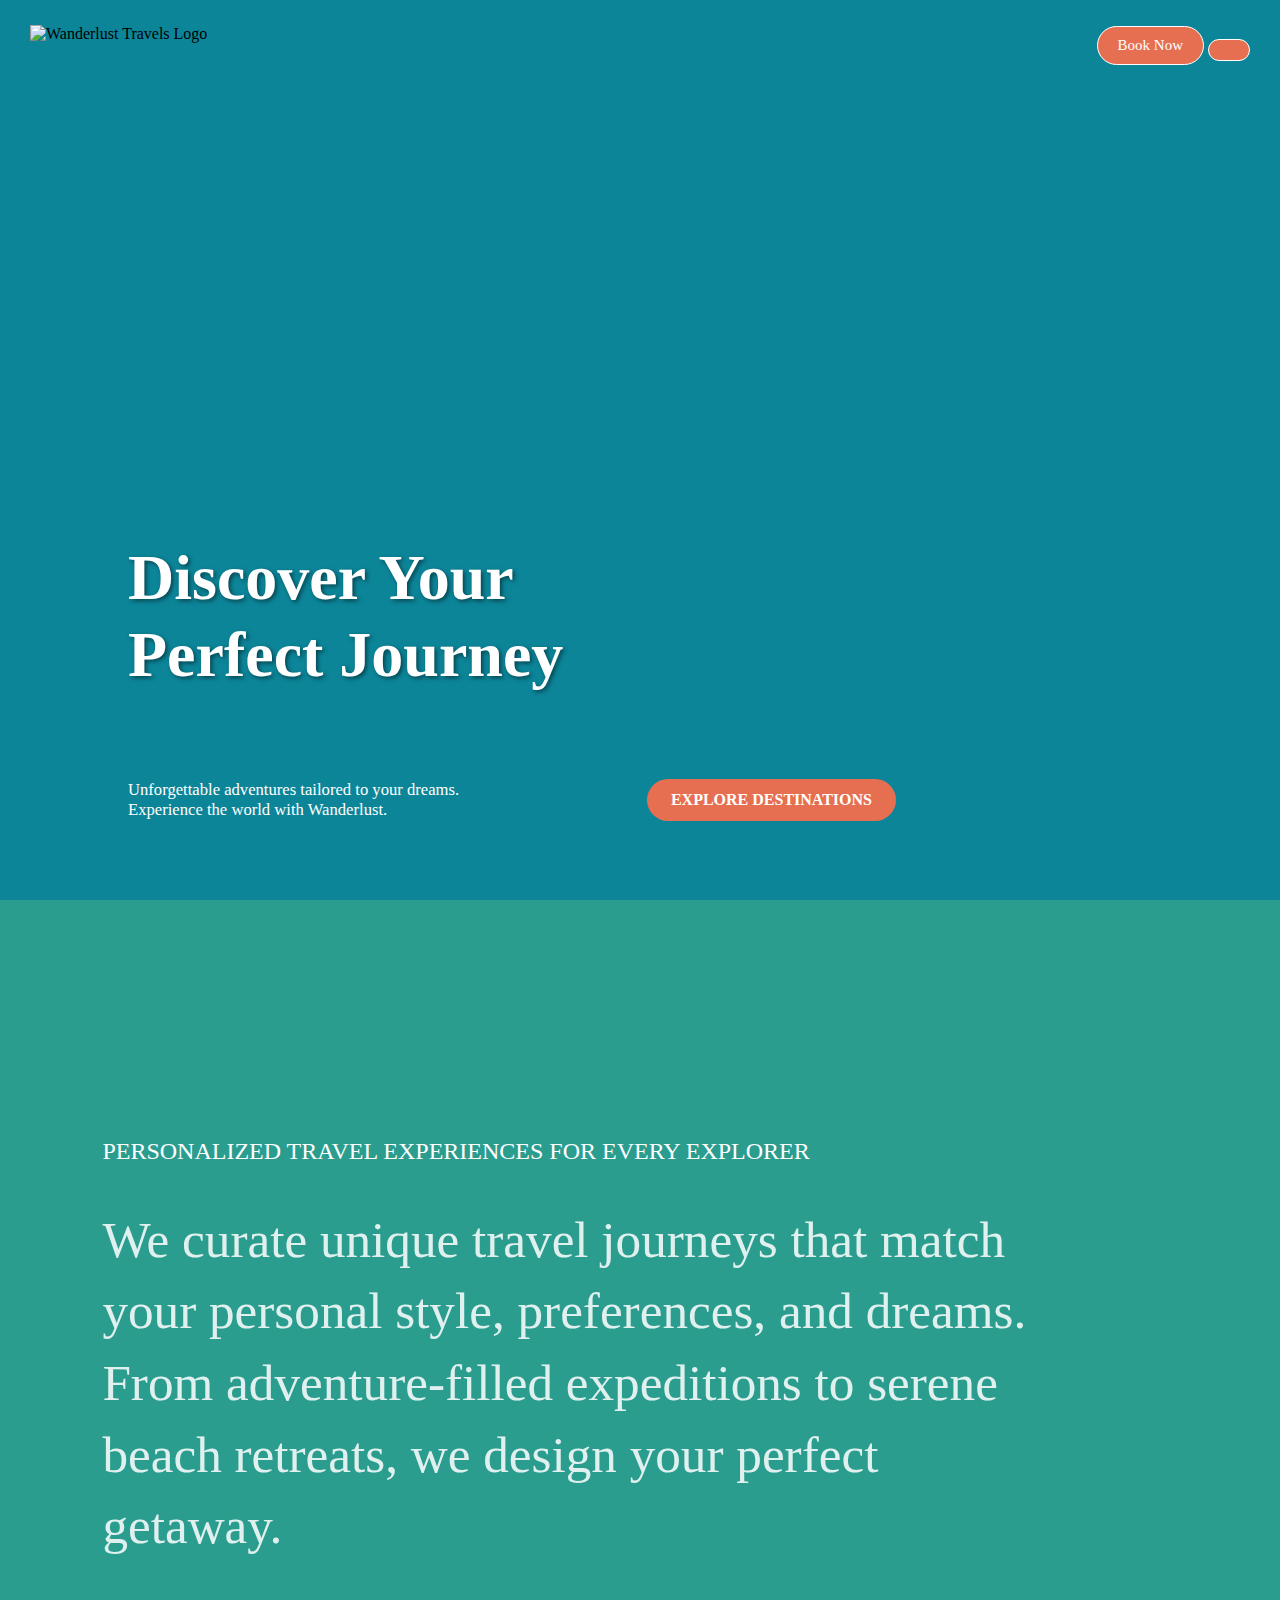
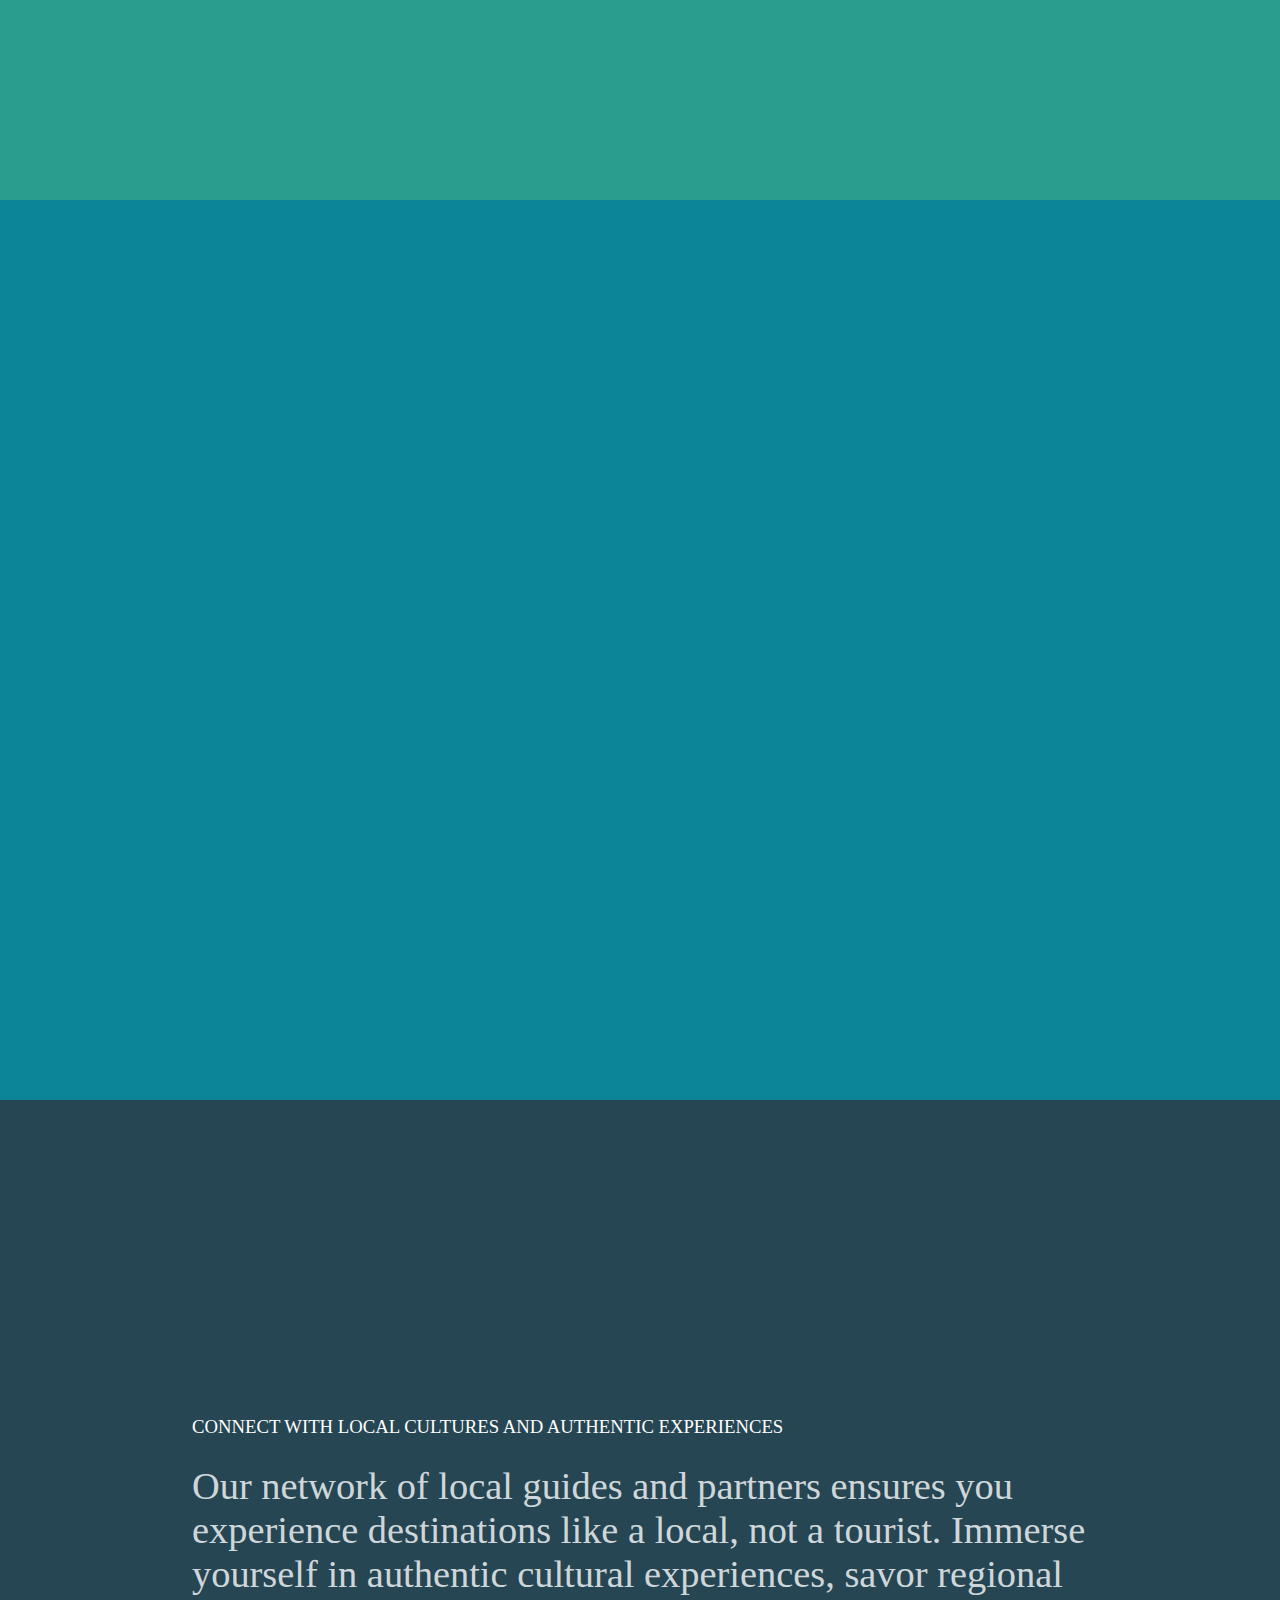
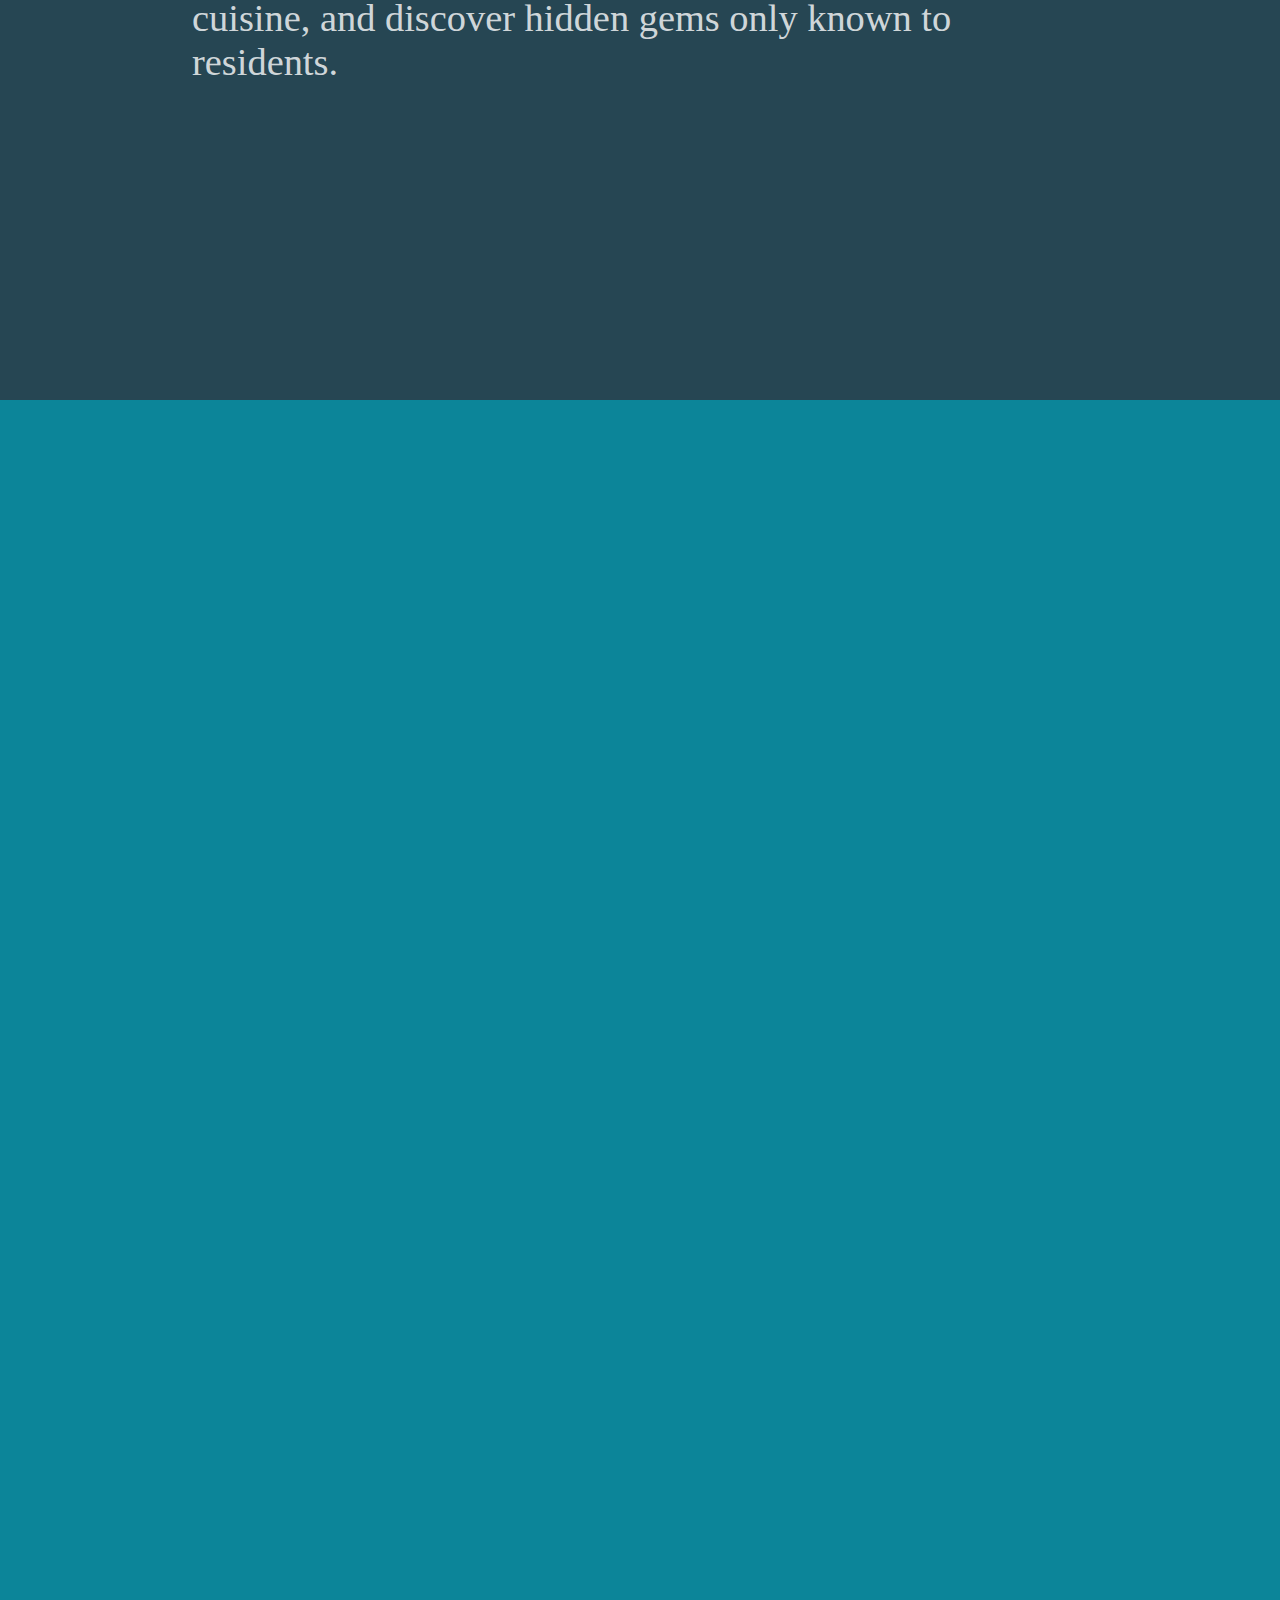
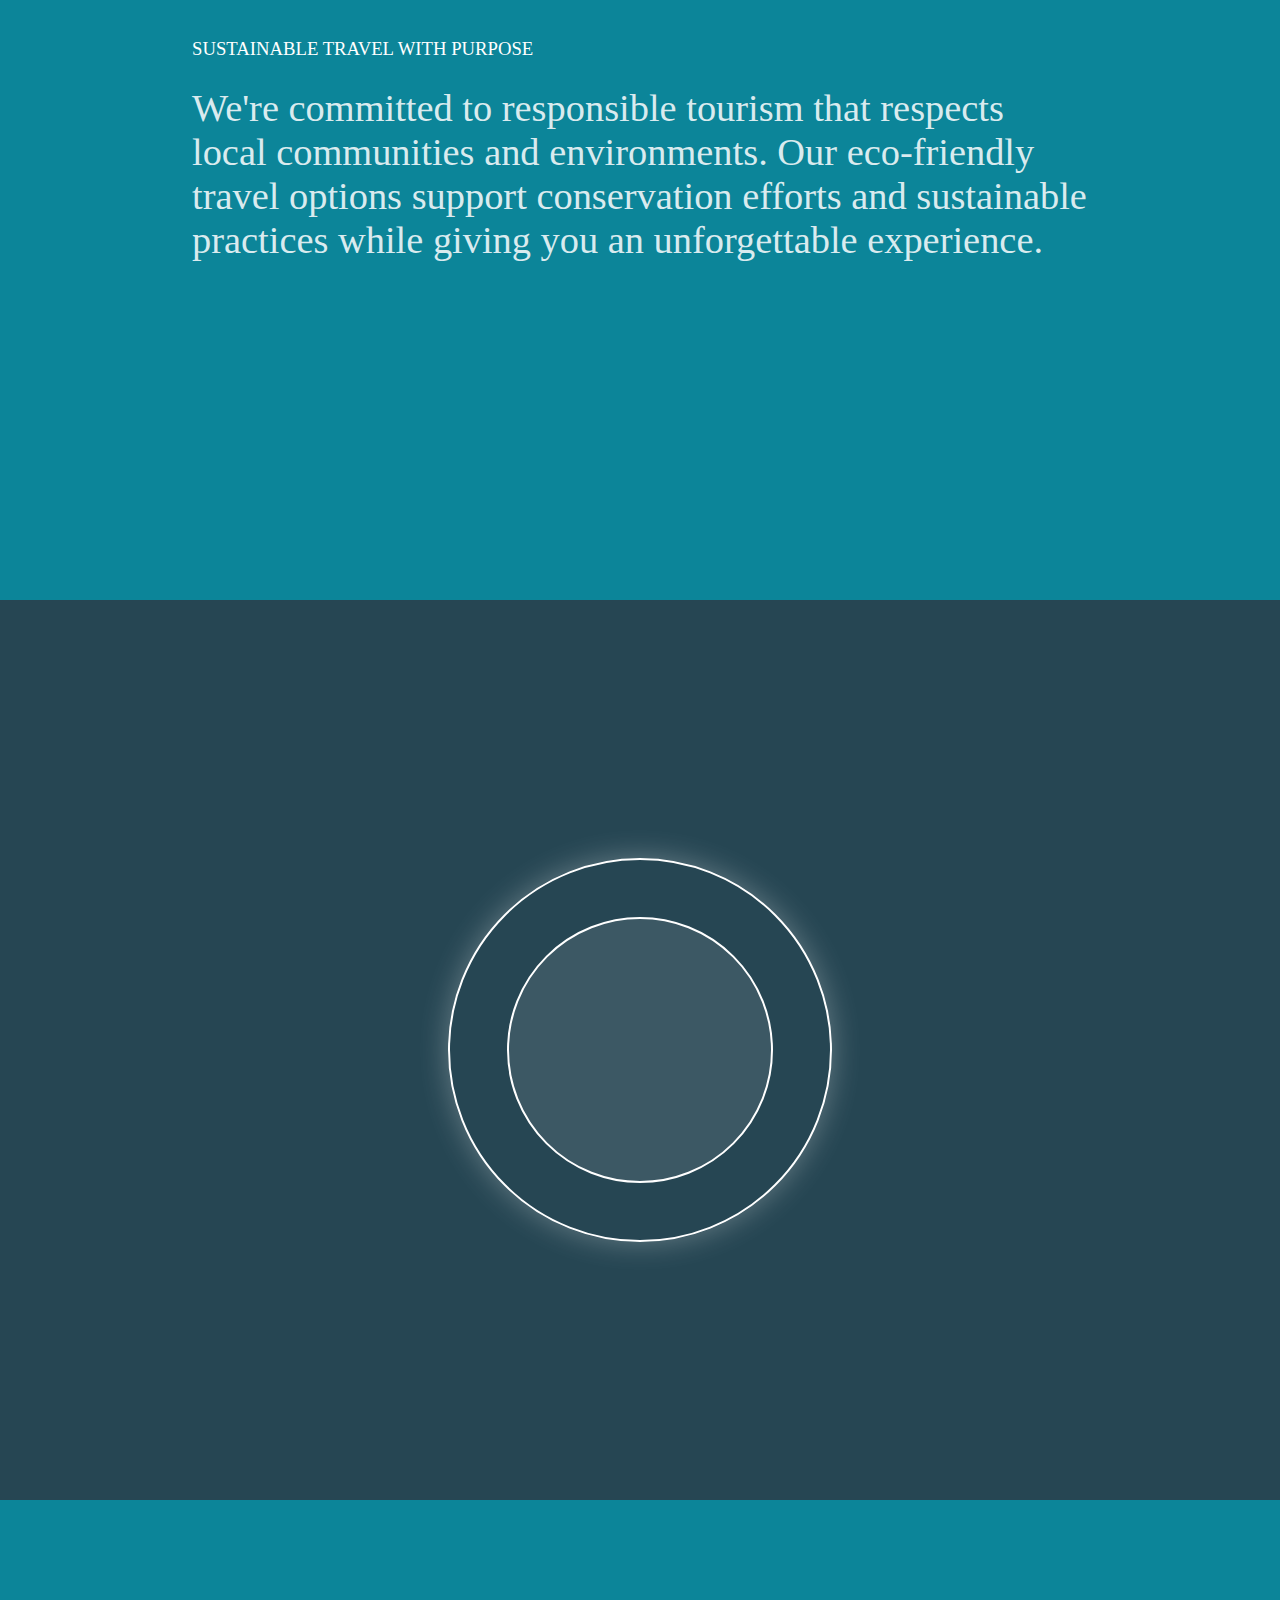
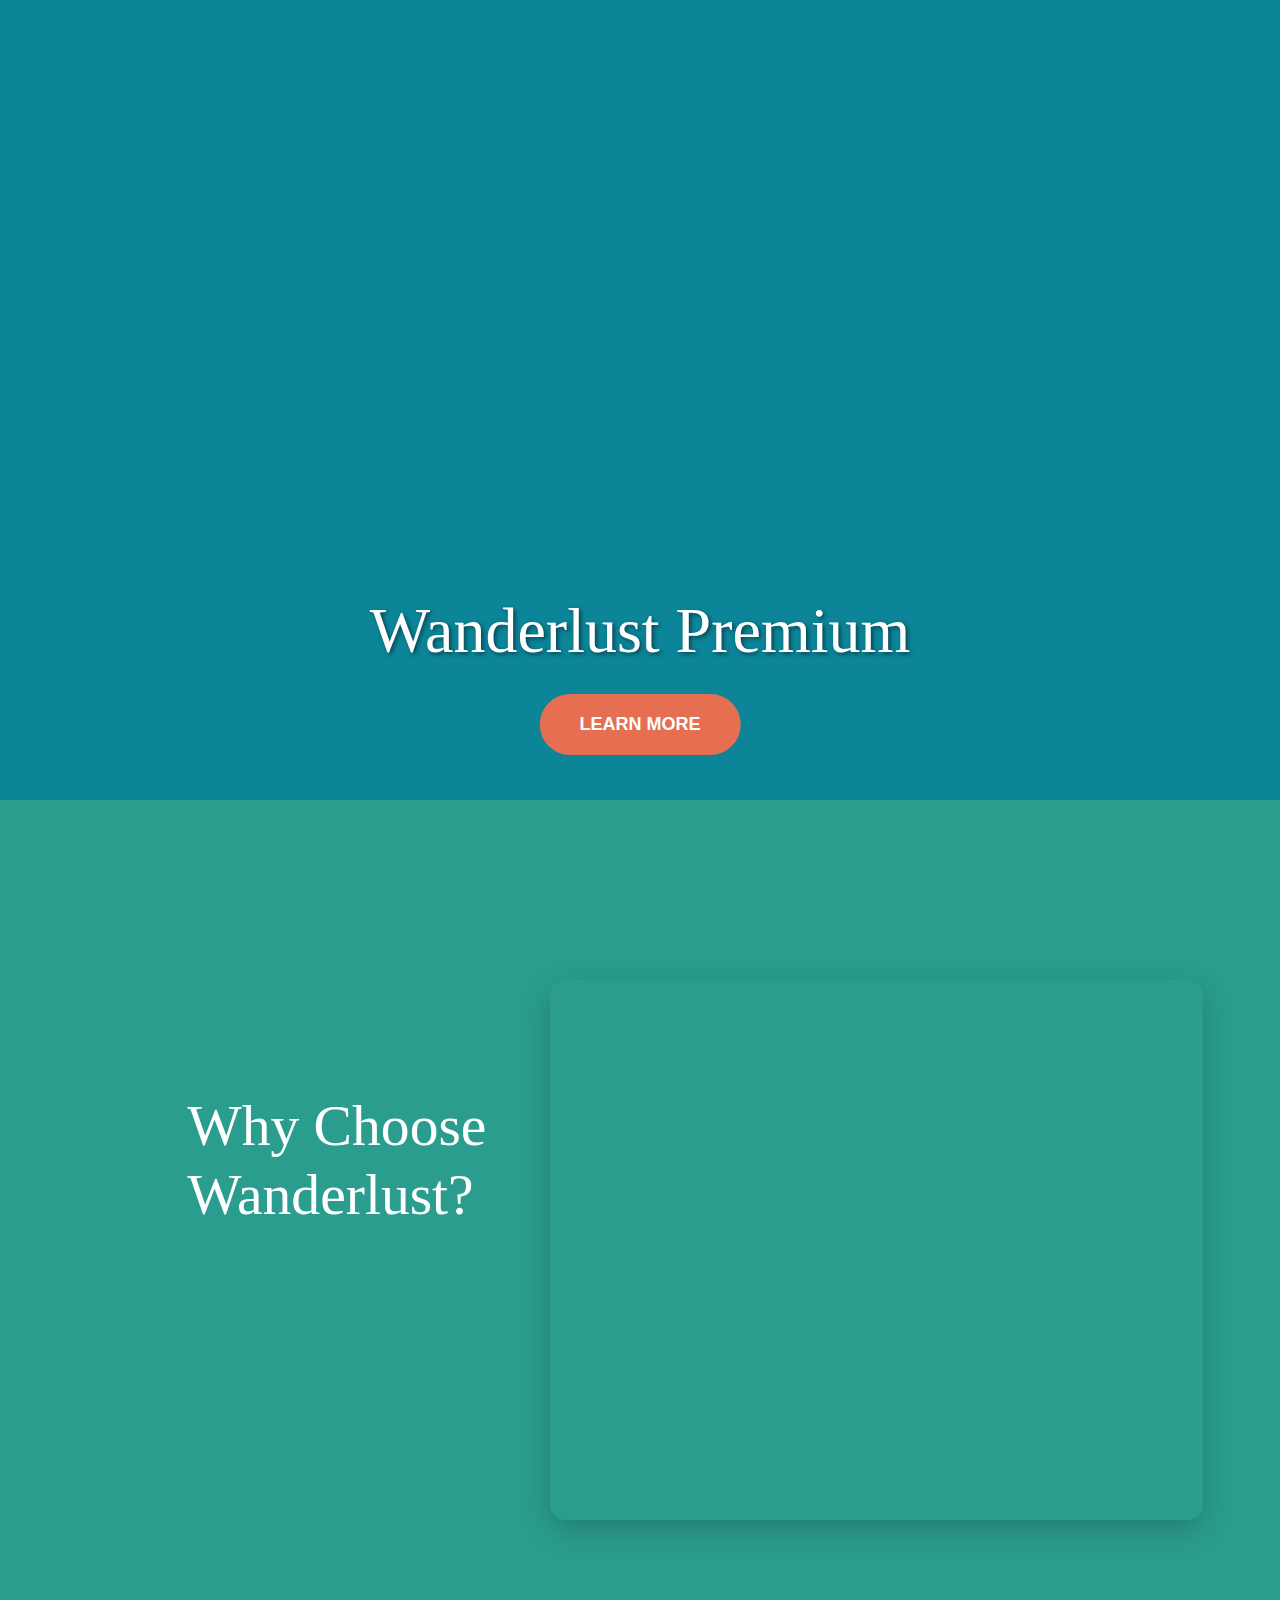
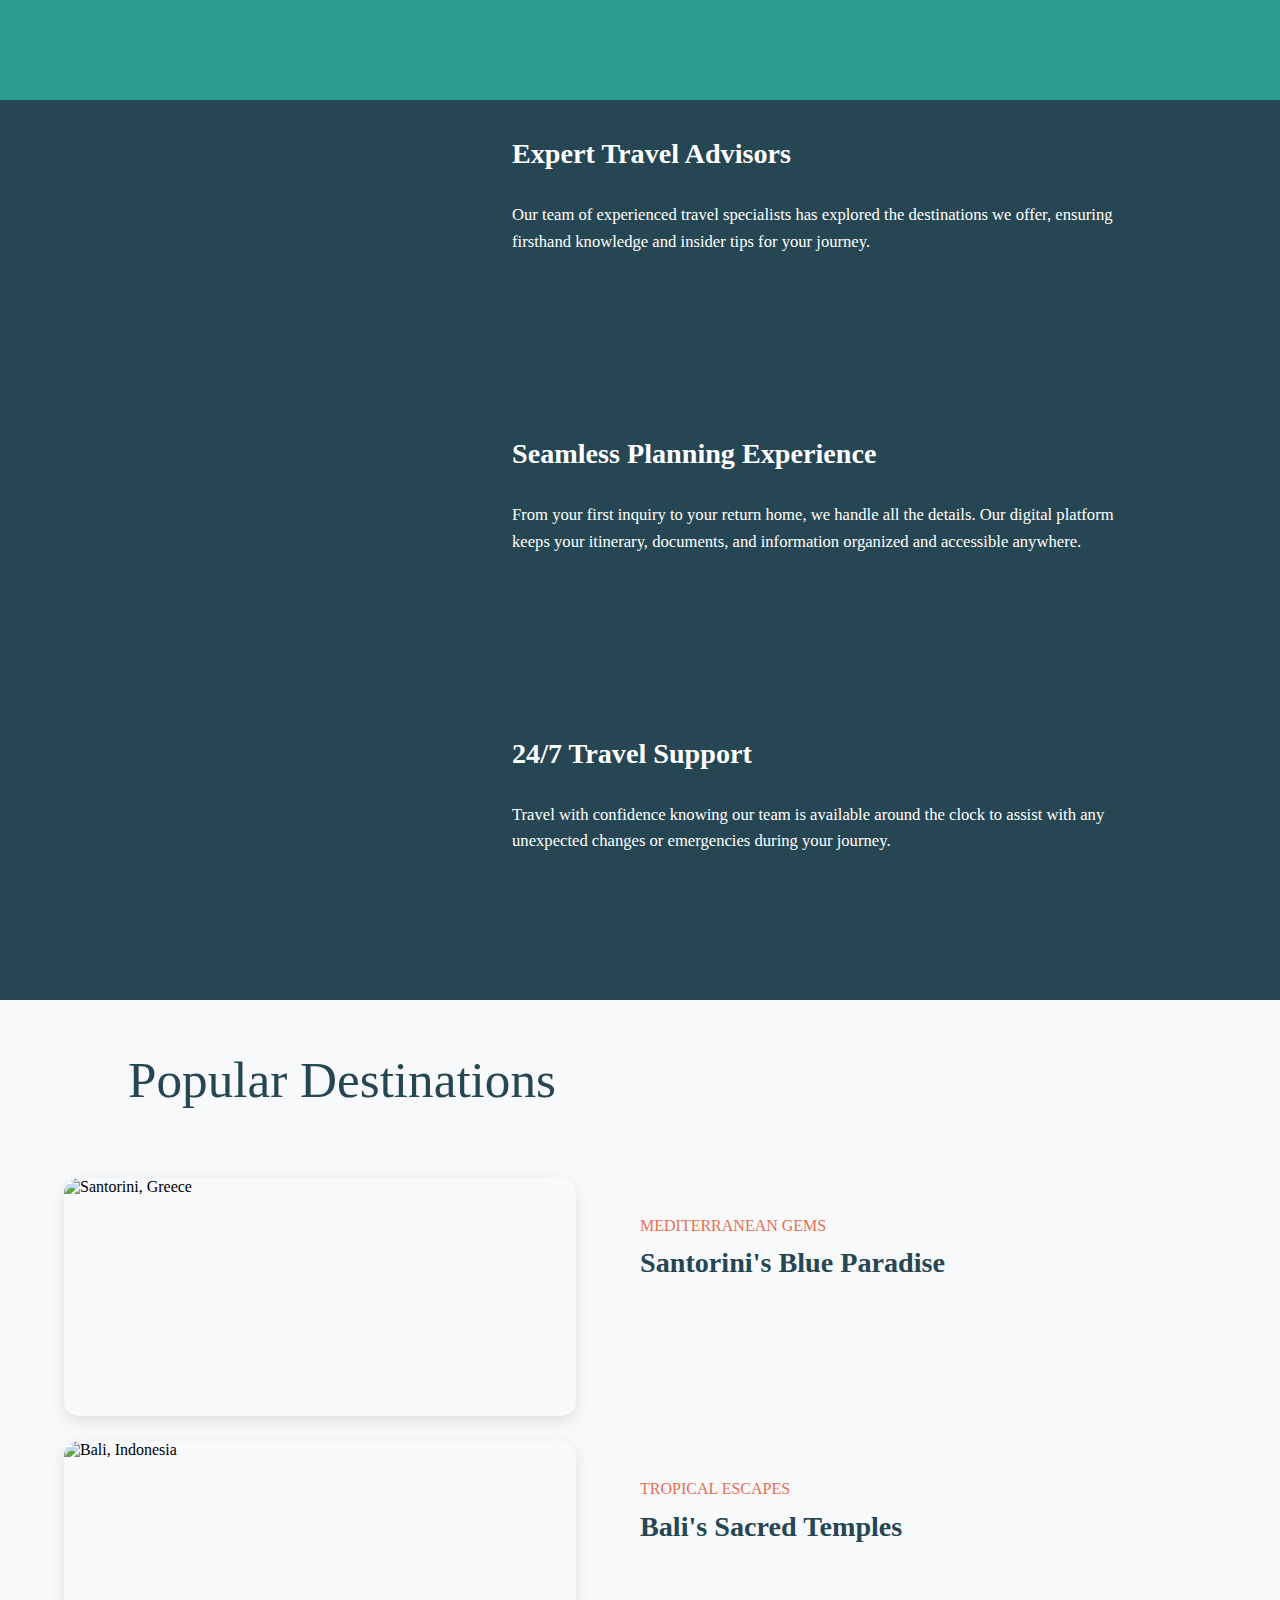
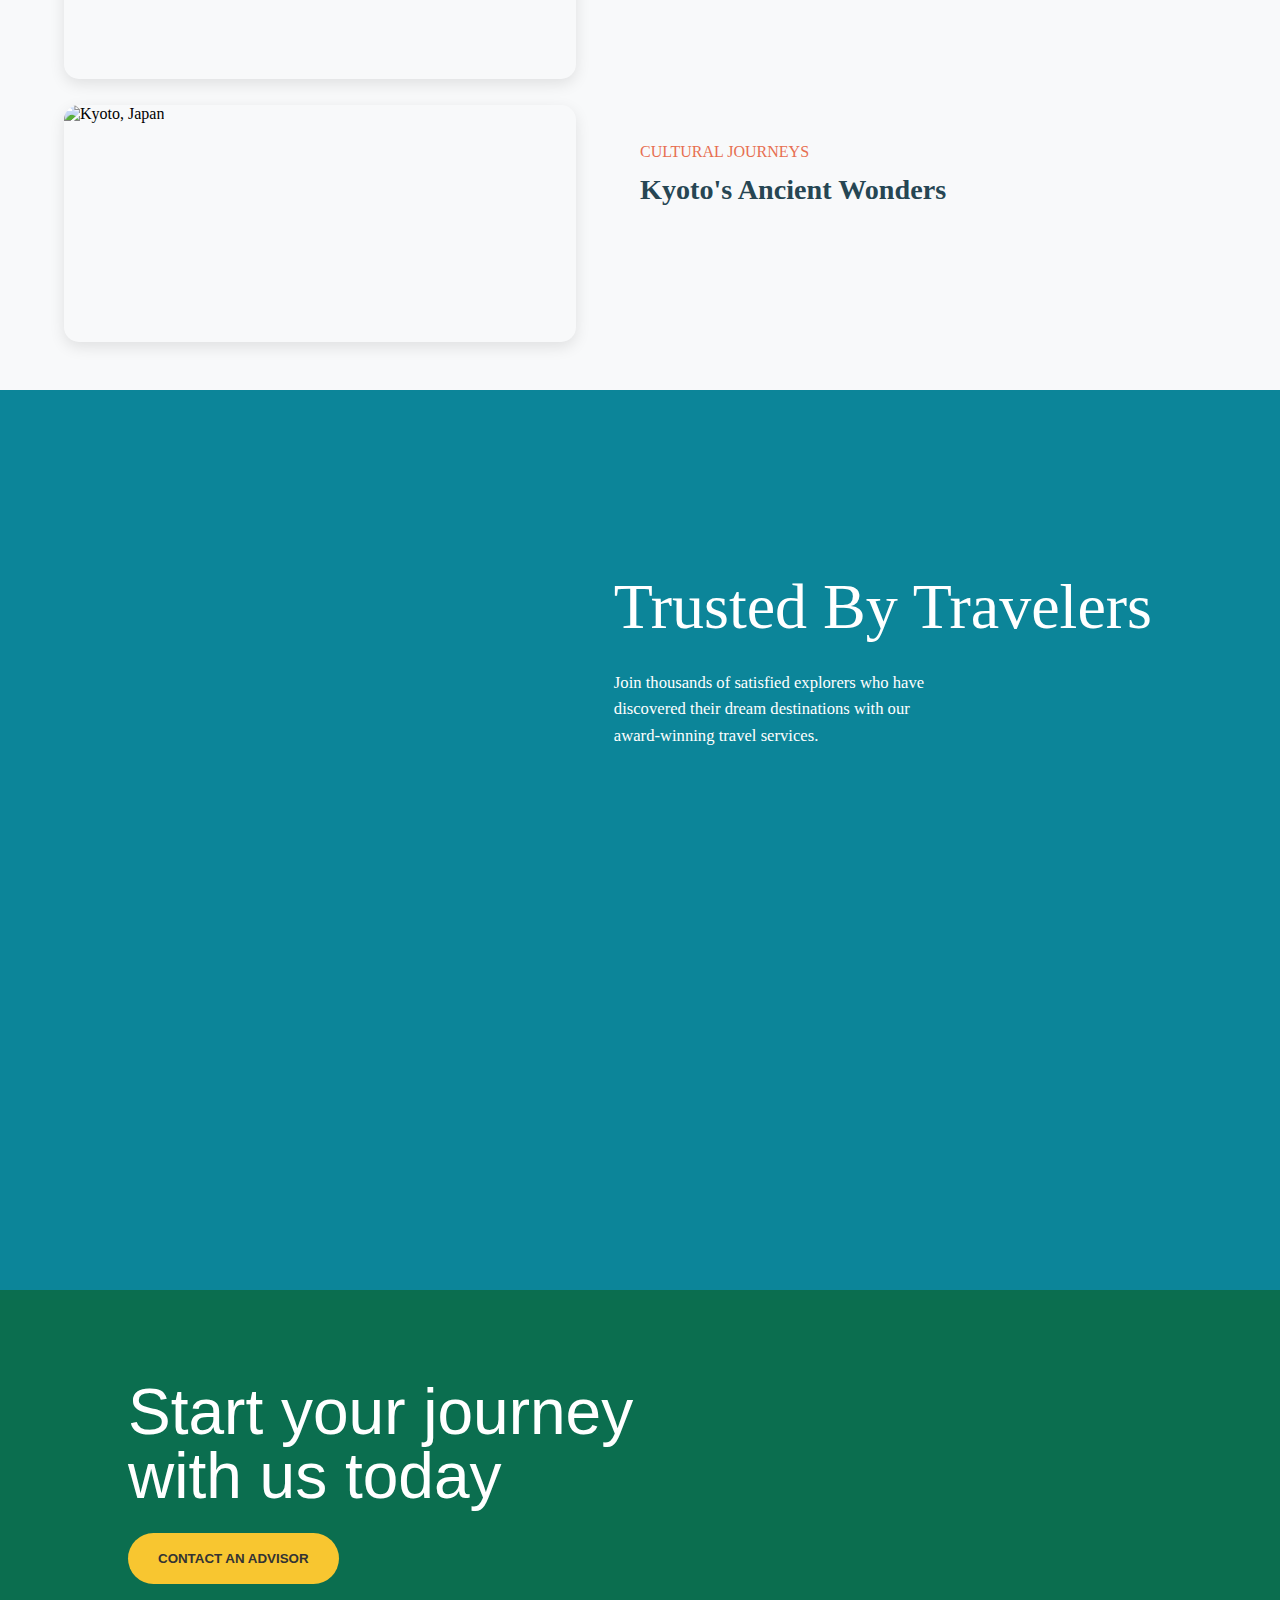
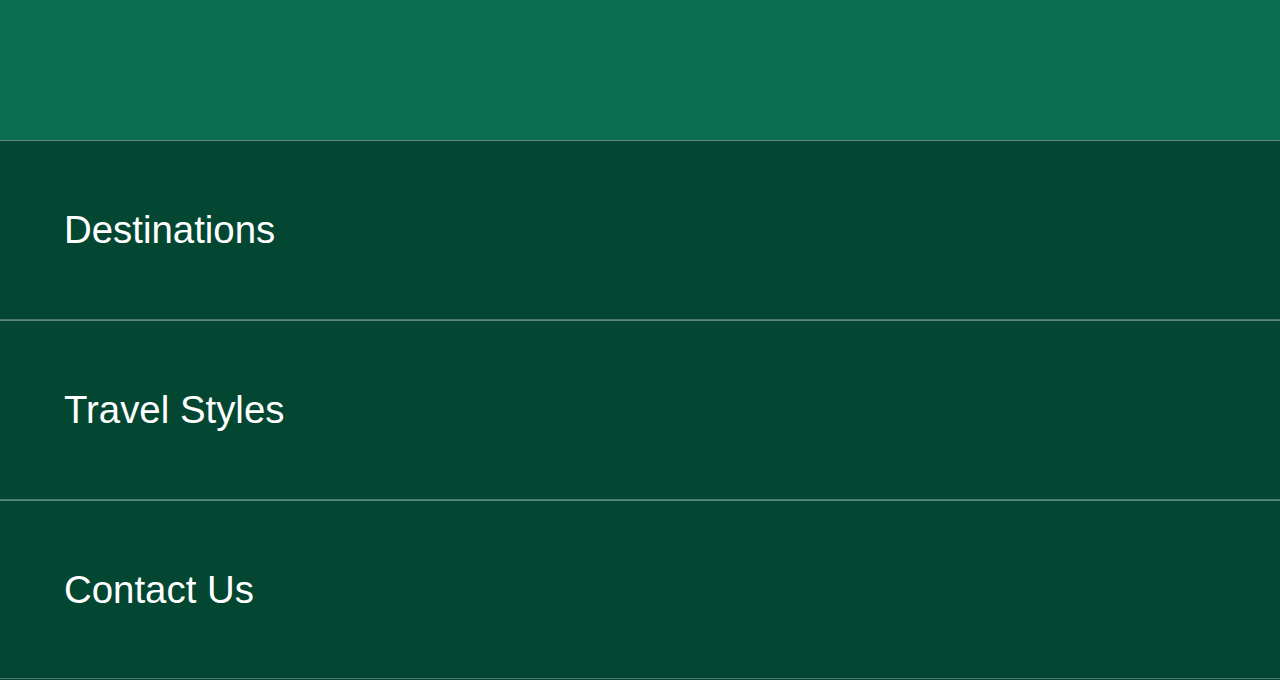
==== index.html @ a5636fb9 "Rename travel-agency-html.html to index.html" ====
<!DOCTYPE html>
<html lang="en">
<head>
    <meta charset="UTF-8">
    <meta name="viewport" content="width=device-width, initial-scale=1.0">
    <title>Wanderlust Travels</title>
    <link rel="stylesheet" href="style.css">
    <link href="https://cdn.jsdelivr.net/npm/remixicon@3.2.0/fonts/remixicon.css" rel="stylesheet">
    <link rel="stylesheet" href="https://cdn.jsdelivr.net/npm/locomotive-scroll@3.5.4/dist/locomotive-scroll.css">
</head>
<body>
    <div id="main">
        <div data-scroll data-scroll-speed="-5" id="page1">
            <nav>
                <img src="./wanderlust-logo.png" alt="Wanderlust Travels Logo">
                <div id="right-nav">
                    <button>Book Now</button>
                    <button><i class="ri-menu-fill"></i></button>
                </div>
            </nav>
            <div class="bottom-page1">
                <h1>Discover Your <br> Perfect Journey</h1>
                <div class="bottom-page1-inner">
                    <h4>Unforgettable adventures tailored to your dreams. <br> Experience the world with Wanderlust.</h4>
                    <button>EXPLORE DESTINATIONS</button>
                </div>
            </div>
            <video src="https://assets.mixkit.co/videos/preview/mixkit-aerial-view-of-city-traffic-at-sunset-9581-large.mp4" autoplay loop muted></video>
        </div>
        <div id="page2">
            <h2>PERSONALIZED TRAVEL EXPERIENCES FOR EVERY EXPLORER</h2>
            <h1>We curate unique travel journeys that match your personal style, preferences, and dreams. From adventure-filled expeditions to serene beach retreats, we design your perfect getaway.
            </h1>
        </div>
        <div id="page3">
            <canvas></canvas>
        </div>
        <div id="page4">
            <h3>CONNECT WITH LOCAL CULTURES AND AUTHENTIC EXPERIENCES</h3>
            <h1>Our network of local guides and partners ensures you experience destinations like a local, not a tourist. Immerse yourself in authentic cultural experiences, savor regional cuisine, and discover hidden gems only known to residents.</h1>
        </div>
        <div id="page5">
            <canvas></canvas>
        </div>
        <div id="page6">
            <h3>SUSTAINABLE TRAVEL WITH PURPOSE</h3>
            <h1>We're committed to responsible tourism that respects local communities and environments. Our eco-friendly travel options support conservation efforts and sustainable practices while giving you an unforgettable experience.</h1>
        </div>
        <div id="page7">
            <div class="page7-cir">
                <div class="page7-cir-inner"></div>
            </div>
            <canvas></canvas>
        </div>
        <div id="page8">
            <div class="page8-bottom">
                <h1>Wanderlust Premium</h1>
                <button>LEARN MORE</button>
            </div>
            <video src="https://assets.mixkit.co/videos/preview/mixkit-traveling-on-the-road-with-a-view-of-the-sunset-32809-large.mp4" autoplay loop muted></video>
        </div>
        <div id="page9">
            <div class="left9">
                <h1>Why Choose <br> Wanderlust?</h1>
            </div>
            <div class="right9">
                <div class="right9-center"></div>
            </div>
        </div>
        <div id="page10">
            <div class="right10">
                <div class="right10-inner">
                    <h1>Expert Travel Advisors
                    </h1>
                    <p>Our team of experienced travel specialists has explored the destinations we offer, ensuring firsthand knowledge and insider tips for your journey.</p>
                </div>
                <div class="right10-inner">
                    <h1>Seamless Planning Experience</h1>
                    <p>From your first inquiry to your return home, we handle all the details. Our digital platform keeps your itinerary, documents, and information organized and accessible anywhere.</p>
                </div>
                <div class="right10-inner">
                    <h1>24/7 Travel Support</h1>
                    <p>Travel with confidence knowing our team is available around the clock to assist with any unexpected changes or emergencies during your journey.</p>
                </div>
            </div>
        </div>
        <div id="page11">
            <h1>Popular Destinations</h1>
            <div class="page11-inner">
                <div class="left11">
                    <img src="https://images.unsplash.com/photo-1580074566191-34f33584aedf" alt="Santorini, Greece">
                </div>
                <div class="right11">
                    <h4>MEDITERRANEAN GEMS</h4>
                    <h1>Santorini's Blue Paradise</h1>
                </div>
            </div>
            <div class="page11-inner">
                <div class="left11">
                    <img src="https://images.unsplash.com/photo-1545133875-55b651cbf4aa" alt="Bali, Indonesia">
                </div>
                <div class="right11">
                    <h4>TROPICAL ESCAPES</h4>
                    <h1>Bali's Sacred Temples</h1>
                </div>
            </div>
            <div class="page11-inner">
                <div class="left11">
                    <img src="https://images.unsplash.com/photo-1557093793-e196ae071479" alt="Kyoto, Japan">
                </div>
                <div class="right11">
                    <h4>CULTURAL JOURNEYS</h4>
                    <h1>Kyoto's Ancient Wonders</h1>
                </div>
            </div>
        </div>
        <div id="page12">
            <div class="page12-inner">
                <h1>Trusted By Travelers</h1>
                <p>Join thousands of satisfied explorers who have <br> discovered their dream destinations with our <br> award-winning travel services.</p>
            </div>
        </div>
        <div id="page13">
            <h1>Start your journey <br> with us today</h1>
            <button>CONTACT AN ADVISOR</button>
        </div>
        <div id="page14">
            <div class="page14-inner">
                <h1>Destinations</h1>
                <i class="ri-arrow-right-up-line"></i>
                <div class="center14"></div>
            </div>
            <div class="page14-inner">
                <h1>Travel Styles</h1>
                <i class="ri-arrow-right-up-line"></i>
                <div class="center14"></div>
            </div>
            <div class="page14-inner">
                <h1>Contact Us</h1>
                <i class="ri-arrow-right-up-line"></i>
                <div class="center14"></div>
            </div>
        </div>
    </div>

    <script src="https://cdn.jsdelivr.net/npm/locomotive-scroll@3.5.4/dist/locomotive-scroll.js"></script>
    <script src="https://cdnjs.cloudflare.com/ajax/libs/gsap/3.12.1/gsap.min.js" integrity="sha512-qF6akR/fsZAB4Co1QDDnUXWnaQseLGXoniuSuSlPQK6+aWhlMZcHzkasCSlnWoe+TJuudlka1/IQ01Dnhgq95g==" crossorigin="anonymous" referrerpolicy="no-referrer"></script>
    <script src="https://cdnjs.cloudflare.com/ajax/libs/gsap/3.12.1/ScrollTrigger.min.js" integrity="sha512-IHDCHrefnBT3vOCsvdkMvJF/MCPz/nBauQLzJkupa4Gn4tYg5a6VGyzIrjo6QAUy3We5HFOZUlkUpP0dkgE60A==" crossorigin="anonymous" referrerpolicy="no-referrer"></script>
    <script src="script.js"></script>
</body>
</html>
---- style.css ----
* {
    margin: 0%;
    padding: 0%;
    box-sizing: border-box;
  }
  
  html,
  body {
    height: 100%;
    width: 100%;
  }
  
  #main {
    position: relative;
    overflow: hidden;
    background-color: #0c8599; /* Ocean blue color */
  }
  
  @font-face {
    font-family: primary-font;
    src: url(./montserrat-variable.ttf);
  }
  
  @font-face {
    font-family: heading-font;
    src: url(./playfair-display.ttf);
  }
  
  @font-face {
    font-family: body-font;
    src: url(./roboto-regular.ttf);
  }
  
  #page1 {
    height: 100vh;
    width: 100vw;
    position: relative;
  }
  
  #page1 > video {
    height: 100%;
    width: 100%;
    object-fit: cover;
  }
  
  #page1 > nav {
    display: flex;
    align-items: center;
    justify-content: space-between;
    padding: 0px 30px;
    position: absolute;
    height: 10vh;
    width: 100vw;
  }
  
  #page1 > nav > img {
    margin-top: -1.7vw;
    width: 15%; /* Larger logo for travel agency */
  }
  
  #right-nav > button {
    padding: 10px 20px;
    border-radius: 50px;
    background-color: #e76f51; /* Warm coral color */
    border: 1px solid #fff;
    color: #fff;
    font-family: primary-font;
    font-size: 15px;
  }
  
  .bottom-page1 {
    position: absolute;
    bottom: 5%;
    height: 35vh;
    width: 60vw; /* Wider text area */
    left: 10%;
  }
  
  .bottom-page1 > h1 {
    font-family: heading-font;
    font-size: 5vw;
    font-weight: 700; /* Bolder for travel headlines */
    line-height: 1.2;
    color: #fff;
    text-shadow: 2px 2px 4px rgba(0, 0, 0, 0.5); /* Shadow for readability over videos */
  }
  
  .bottom-page1-inner {
    position: absolute;
    bottom: 0%;
    height: 35%;
    width: 100%;
  }
  
  .bottom-page1-inner {
    display: flex;
    align-items: center;
    justify-content: space-between;
    font-family: primary-font;
  }
  
  .bottom-page1-inner > button {
    padding: 12px 24px; /* Larger button */
    border: none;
    border-radius: 50px;
    background-color: #e76f51; /* Consistent coral color */
    color: #fff;
    font-size: 16px;
    font-family: primary-font;
    font-weight: 600;
    transition: all 0.3s ease;
  }
  
  .bottom-page1-inner > button:hover {
    background-color: #f4a261; /* Hover effect */
    transform: translateY(-3px);
  }
  
  .bottom-page1-inner > h4 {
    font-size: 1.3vw;
    font-weight: 400;
    color: #fff;
  }
  
  #page2 {
    display: flex;
    align-items: start;
    font-family: primary-font;
    justify-content: center;
    flex-direction: column;
    height: 100vh;
    width: 100vw;
    position: relative;
    padding: 0vw 8vw;
    color: #fff;
    background-color: #2a9d8f; /* Teal color for travel */
  }
  
  #page2 > h2 {
    margin-bottom: 3vw;
    font-weight: 400;
  }
  
  #page2 > h1 {
    font-weight: 300;
    line-height: 1.4;
    width: 90%;
    font-size: 4vw;
    color: rgba(255, 255, 255, 0.85);
  }
  
  #page3 {
    position: relative;
    height: 100vh;
    width: 100vw;
  }
  
  #page3 > canvas {
    max-height: 100vh;
    max-width: 100vw;
    position: relative;
  }
  
  #page4 {
    display: flex;
    align-items: start;
    justify-content: center;
    flex-direction: column;
    position: relative;
    height: 100vh;
    width: 100vw;
    background-color: #264653; /* Dark blue for contrast */
    font-family: primary-font;
  }
  
  #page4 > h3 {
    margin-left: 15vw;
    margin-bottom: 2vw;
    font-weight: 400;
    color: #fff;
  }
  
  #page4 > h1 {
    margin-left: 15vw;
    width: 70%;
    font-size: 3vw;
    font-weight: 300;
    color: rgba(255, 255, 255, 0.8);
  }
  
  #page5 {
    position: relative;
    height: 100vh;
    width: 100vw;
  }
  
  #page5 > canvas {
    position: relative;
    max-width: 100vw;
    max-height: 100vh;
  }
  
  #page6 {
    display: flex;
    align-items: start;
    justify-content: center;
    position: relative;
    height: 100vh;
    width: 100vw;
    background-color: #0c8599; /* Ocean blue */
    flex-direction: column;
    font-family: primary-font;
  }
  
  #page6 > h3 {
    margin-left: 15vw;
    font-weight: 400;
    color: #fff;
    margin-bottom: 2vw;
  }
  
  #page6 > h1 {
    margin-left: 15vw;
    font-size: 3vw;
    width: 70%;
    font-weight: 300;
    color: rgba(255, 255, 255, 0.85);
  }
  
  #page7 {
    position: relative;
    height: 100vh;
    width: 100vw;
    background-color: #264653; /* Dark blue */
  }
  
  #page7 > canvas {
    position: relative;
    max-width: 100vw;
    max-height: 100vh;
  }
  
  .page7-cir {
    display: flex;
    align-items: center;
    justify-content: center;
    position: absolute;
    top: 50%;
    left: 50%;
    transform: translate(-50%, -50%);
    z-index: 9;
    height: 30vw;
    width: 30vw;
    border-radius: 50%;
    border: 2px solid #fff; /* Thicker border */
    box-shadow: 0 0 30px rgba(255, 255, 255, 0.3); /* Glow effect */
  }
  
  .page7-cir-inner {
    height: 70%;
    width: 70%;
    border-radius: 50%;
    background-color: rgba(255, 255, 255, 0.1); /* Slight transparency */
    border: 2px solid #fff;
  }
  
  #page8 {
    position: relative;
    height: 100vh;
    width: 100vw;
    background-color: #0c8599; /* Ocean blue */
  }
  
  #page8 > video {
    height: 100%;
    width: 100%;
    object-fit: cover;
  }
  
  .page8-bottom {
    position: absolute;
    bottom: 5%;
    left: 50%;
    transform: translateX(-50%);
    text-align: center;
    font-family: heading-font;
  }
  
  .page8-bottom > h1 {
    color: #fff;
    margin-bottom: 2vw;
    font-size: 5vw;
    font-weight: 400;
    text-shadow: 2px 2px 4px rgba(0, 0, 0, 0.5); /* Shadow for readability */
  }
  
  .page8-bottom > button {
    padding: 20px 40px; /* Larger button */
    border-radius: 50px;
    border: none;
    background-color: #e76f51; /* Coral color */
    color: #fff;
    font-size: 18px;
    font-weight: 600;
    transition: all 0.3s ease;
  }
  
  .page8-bottom > button:hover {
    background-color: #f4a261; /* Hover effect */
    transform: translateY(-3px);
  }
  
  #page9 {
    display: flex;
    position: relative;
    height: 100vh;
    width: 100vw;
    background-color: #2a9d8f; /* Teal */
  }
  
  .left9 {
    height: 100%;
    width: 40%;
    position: relative;
    font-family: heading-font;
  }
  
  .left9 > h1 {
    position: absolute;
    top: 40%;
    right: 5%;
    transform: translateY(-50%);
    font-size: 4.5vw;
    font-weight: 400;
    color: #fff;
    line-height: 1.2;
  }
  
  .right9 {
    height: 100%;
    width: 60%;
    position: relative;
  }
  
  .right9-center {
    height: 60%; /* Larger image area */
    width: 85%;
    border-radius: 15px; /* Rounded corners */
    position: absolute;
    top: 50%;
    transform: translateY(-50%);
    background-image: url(https://images.unsplash.com/photo-1503220317375-aaad61436b1b); /* Travel image */
    background-size: cover;
    left: 5%;
    box-shadow: 0 10px 30px rgba(0, 0, 0, 0.2); /* Shadow for depth */
  }
  
  #page10 {
    position: relative;
    height: 100vh;
    width: 100vw;
    background-color: #264653; /* Dark blue */
  }
  
  .right10 {
    height: 100%;
    width: 60%;
    position: relative;
    left: 40%;
  }
  
  .right10-inner {
    display: flex;
    align-items: start;
    flex-direction: column;
    height: 33.3%;
    width: 100%;
    font-family: primary-font;
    color: #fff;
    padding: 3vw 0; /* Add padding */
  }
  
  .right10-inner > h1 {
    font-size: 2.2vw;
    font-family: heading-font;
    margin-bottom: 1vw;
  }
  
  .right10-inner > p {
    margin-top: 1.5vw;
    font-size: 1.3vw;
    width: 80%;
    line-height: 1.6; /* Better readability */
  }
  
  #page11 {
    position: relative;
    height: 110vh;
    width: 100vw;
    background-color: #f8f9fa; /* Light background */
    font-family: primary-font;
  }
  
  #page11 > h1 {
    position: absolute;
    top: 5%;
    left: 10%;
    font-size: 4vw;
    color: #264653; /* Dark blue */
    font-weight: 400;
    font-family: heading-font;
  }
  
  .page11-inner {
    display: flex;
    top: 18%;
    position: relative;
    margin-bottom: 2vw;
    height: 24%;
    width: 100%;
  }
  
  .left11 {
    position: relative;
    height: 100%;
    width: 40%;
    left: 5%;
    border-radius: 15px; /* Rounded corners */
    overflow: hidden;
    box-shadow: 0 5px 15px rgba(0, 0, 0, 0.1); /* Subtle shadow */
  }
  
  .left11 > img {
    height: 100%;
    width: 100%;
    object-fit: cover;
    transition: transform 0.5s ease; /* Image zoom effect on hover */
  }
  
  .left11:hover > img {
    transform: scale(1.05);
  }
  
  .right11 {
    padding-top: 3vw;
    color: #264653; /* Dark blue */
    left: 50%;
    position: absolute;
    height: 100%;
    width: 50%;
  }
  
  .right11 > h4 {
    font-weight: 500;
    color: #e76f51; /* Coral highlight */
    margin-bottom: 1vw;
  }
  
  .right11 > h1 {
    font-size: 2.2vw;
    font-family: heading-font;
  }
  
  #page12 {
    position: relative;
    height: 100vh;
    width: 100vw;
    background-color: #0c8599; /* Ocean blue */
    background-image: linear-gradient(rgba(12, 133, 153, 0.8), rgba(12, 133, 153, 0.8)), url(https://images.unsplash.com/photo-1530789253388-582c481c54b0); /* Overlay gradient on travel image */
    background-size: cover;
    background-position: center;
  }
  
  .page12-inner {
    position: absolute;
    top: 20%;
    right: 10%;
    color: #fff;
    font-family: primary-font;
  }
  
  .page12-inner > h1 {
    font-size: 5vw;
    font-weight: 400;
    font-family: heading-font;
    margin-bottom: 2vw;
  }
  
  .page12-inner > p {
    font-size: 1.3vw;
    line-height: 1.6;
    max-width: 600px;
  }
  
  
#page13 {
    position: relative;
    height: 50vh;
    width: 100vw;
    background-color: #0b6e4f; /* Changed to a tropical green */
    color: #fff;
    font-family: 'Montserrat', sans-serif; /* Changed font family */
    padding: 7vw 10vw;
}

#page13 > h1 {
    font-size: 5vw;
    line-height: 1;
    font-weight: 300;
}

#page13 > button {
    padding: 18px 30px;
    border: none;
    background-color: #f8c630; /* Changed to warm yellow */
    color: #333; /* Darker text for contrast */
    border-radius: 50px;
    margin-top: 2vw;
    font-weight: 600;
    transition: all 0.3s ease;
}

#page13 > button:hover {
    background-color: #fff;
    transform: translateY(-3px);
    box-shadow: 0 5px 15px rgba(0,0,0,0.2);
}

/* Page 14 - Footer Destination Categories */
#page14 {
    position: relative;
    height: 60vh;
    width: 100vw;
    background-color: #034732; /* Darker green for footer */
}

.page14-inner {
    position: relative;
    display: flex;
    align-items: center;
    justify-content: space-between;
    padding: 0vw 5vw;
    font-family: 'Montserrat', sans-serif;
    height: 33.3%;
    width: 100%;
    color: #fff;
    border-top: 0.5px solid rgba(255, 255, 255, 0.36);
    border-bottom: 0.5px solid rgba(255, 255, 255, 0.28);
    overflow: hidden;
}

.page14-inner > i {
    font-weight: 100;
    font-size: 2.4vw;
    position: relative;
    z-index: 9999;
}

.page14-inner > h1 {
    font-size: 3vw;
    font-weight: 300;
    position: relative;
    z-index: 9999;
}

.center14 {
    height: 0%;
    width: 100%;
    background-color: #f8c630; /* Match CTA button color */
    position: absolute;
    left: 50%;
    top: 50%;
    transform: translate(-50%, -50%);
    transition: all ease 0.5s;
}

.page14-inner:hover .center14 {
    height: 100%;
}

.page14-inner:hover h1,
.page14-inner:hover i {
    color: #034732; /* Text color changes on hover */
}

/* Additional travel-specific elements */
.destination-image {
    position: absolute;
    right: 0;
    height: 100%;
    width: 30%;
    opacity: 0;
    object-fit: cover;
    transition: opacity 0.5s ease;
}

.page14-inner:hover .destination-image {
    opacity: 0.2;
}

/* Newsletter signup in footer */
.newsletter-signup {
    position: absolute;
    bottom: 20px;
    left: 5vw;
    display: flex;
    align-items: center;
    width: 90%;
}

.newsletter-signup input {
    padding: 15px;
    border-radius: 30px 0 0 30px;
    border: none;
    width: 300px;
    font-family: 'Montserrat', sans-serif;
}

.newsletter-signup button {
    padding: 15px 20px;
    background-color: #f8c630;
    color: #034732;
    border: none;
    border-radius: 0 30px 30px 0;
    font-weight: 600;
}

/* Social media links */
.social-links {
    position: absolute;
    bottom: 20px;
    right: 5vw;
    display: flex;
    gap: 15px;
}

.social-links a {
    height: 40px;
    width: 40px;
    border-radius: 50%;
    background-color: rgba(255, 255, 255, 0.1);
    display: flex;
    align-items: center;
    justify-content: center;
    color: white;
    transition: all 0.3s ease;
}

.social-links a:hover {
    background-color: #f8c630;
    color: #034732;
    transform: translateY(-3px);
}
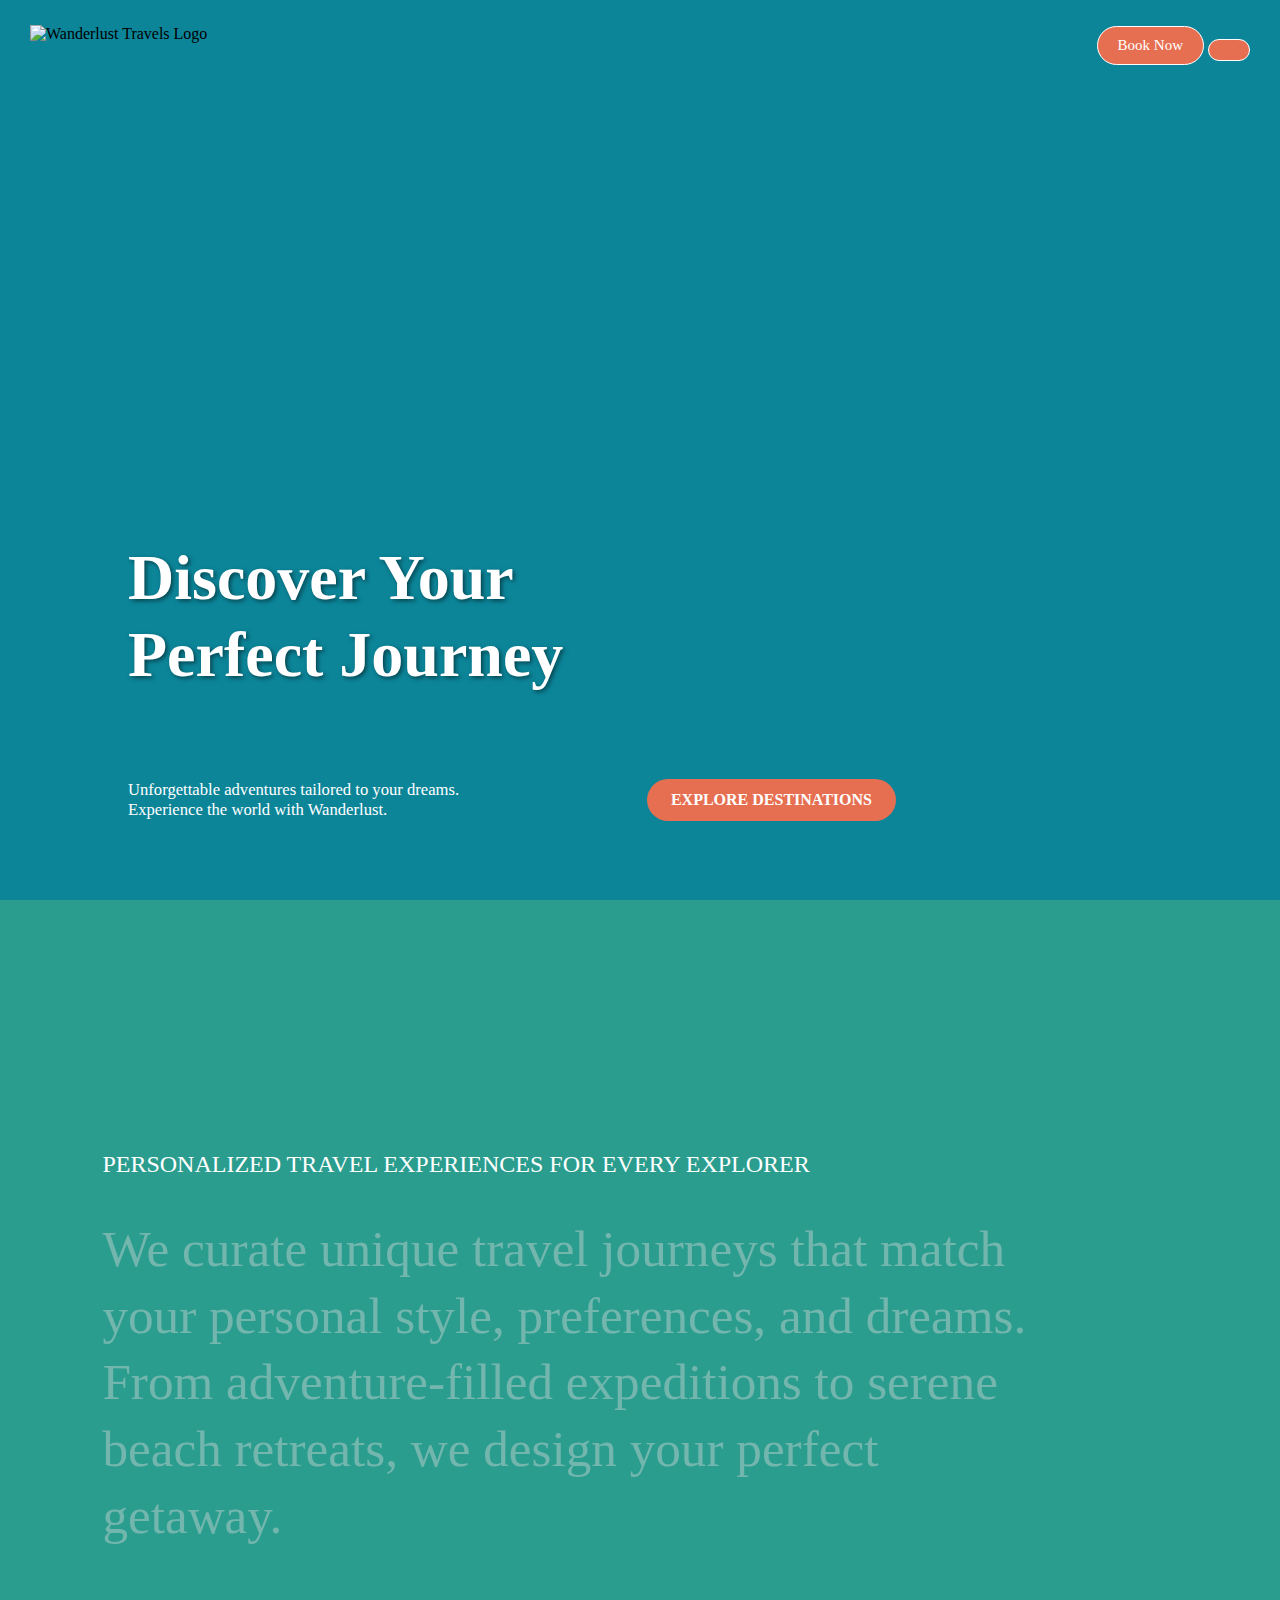
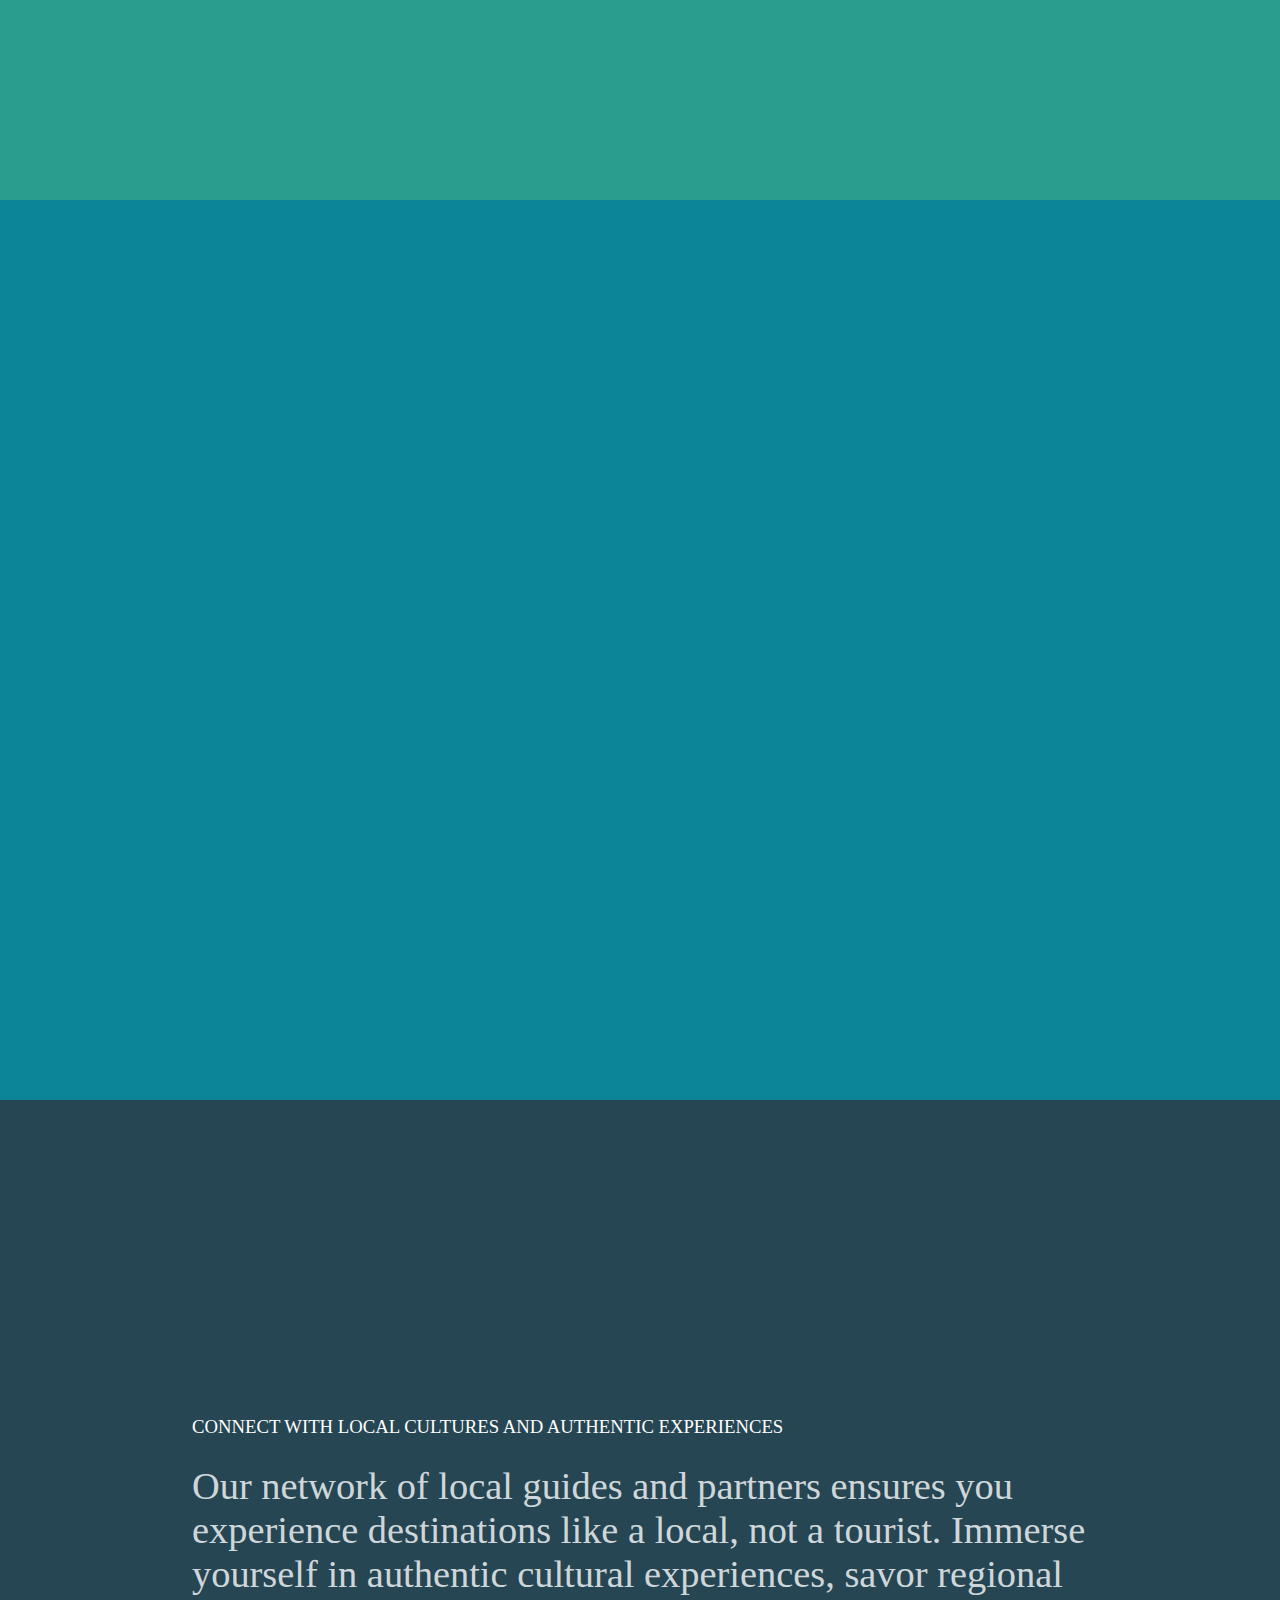
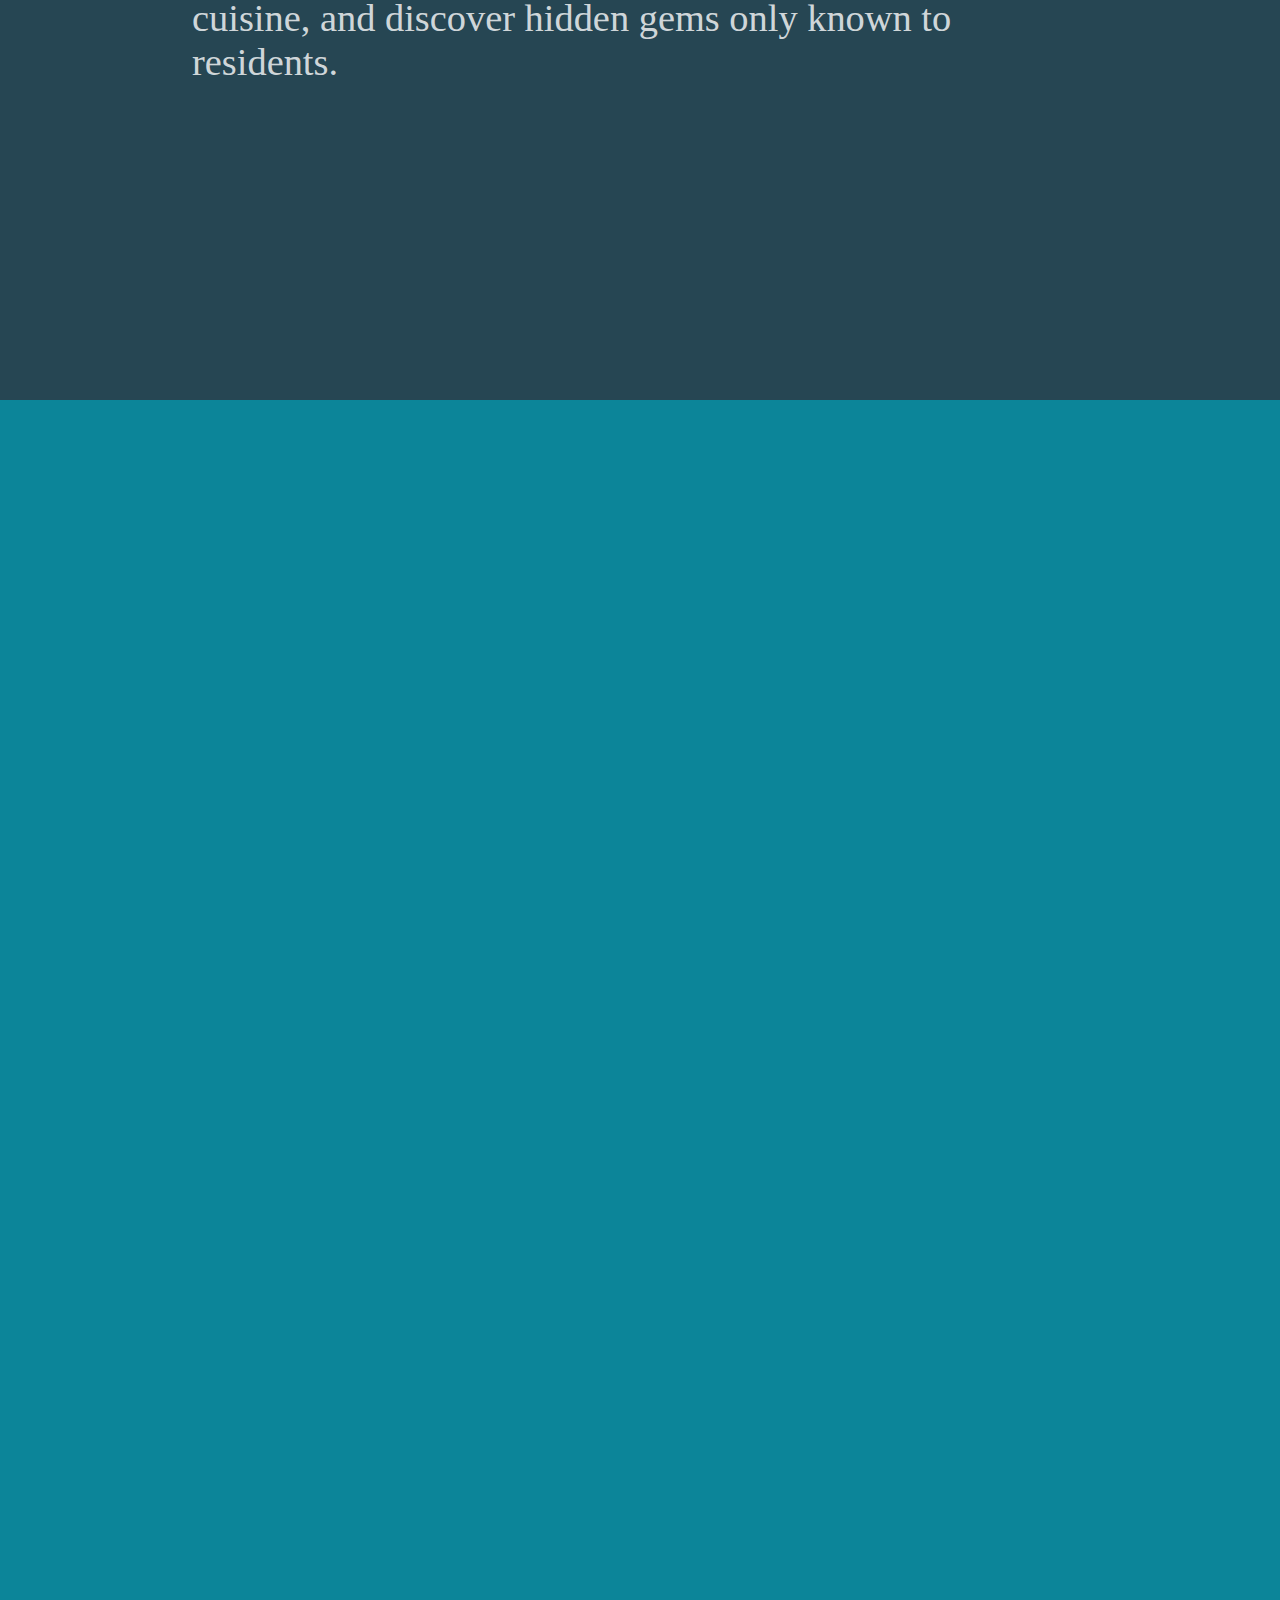
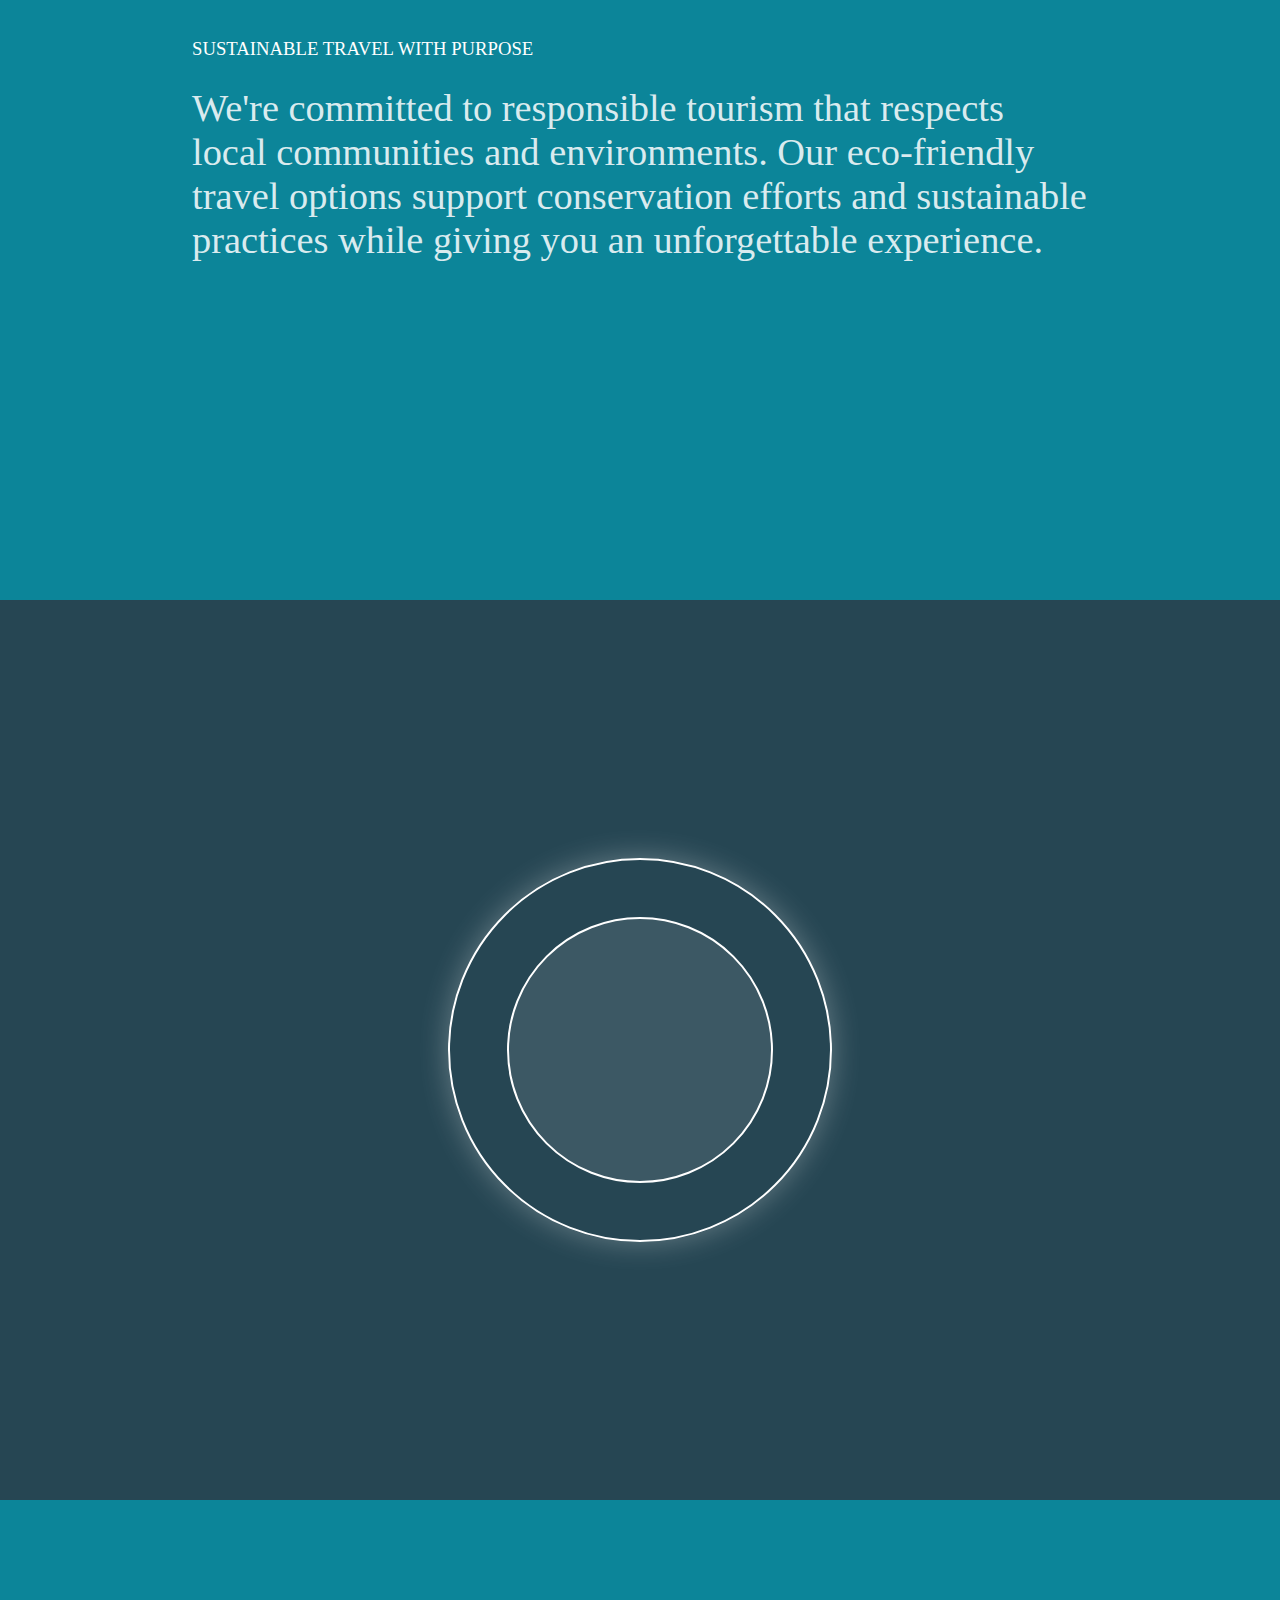
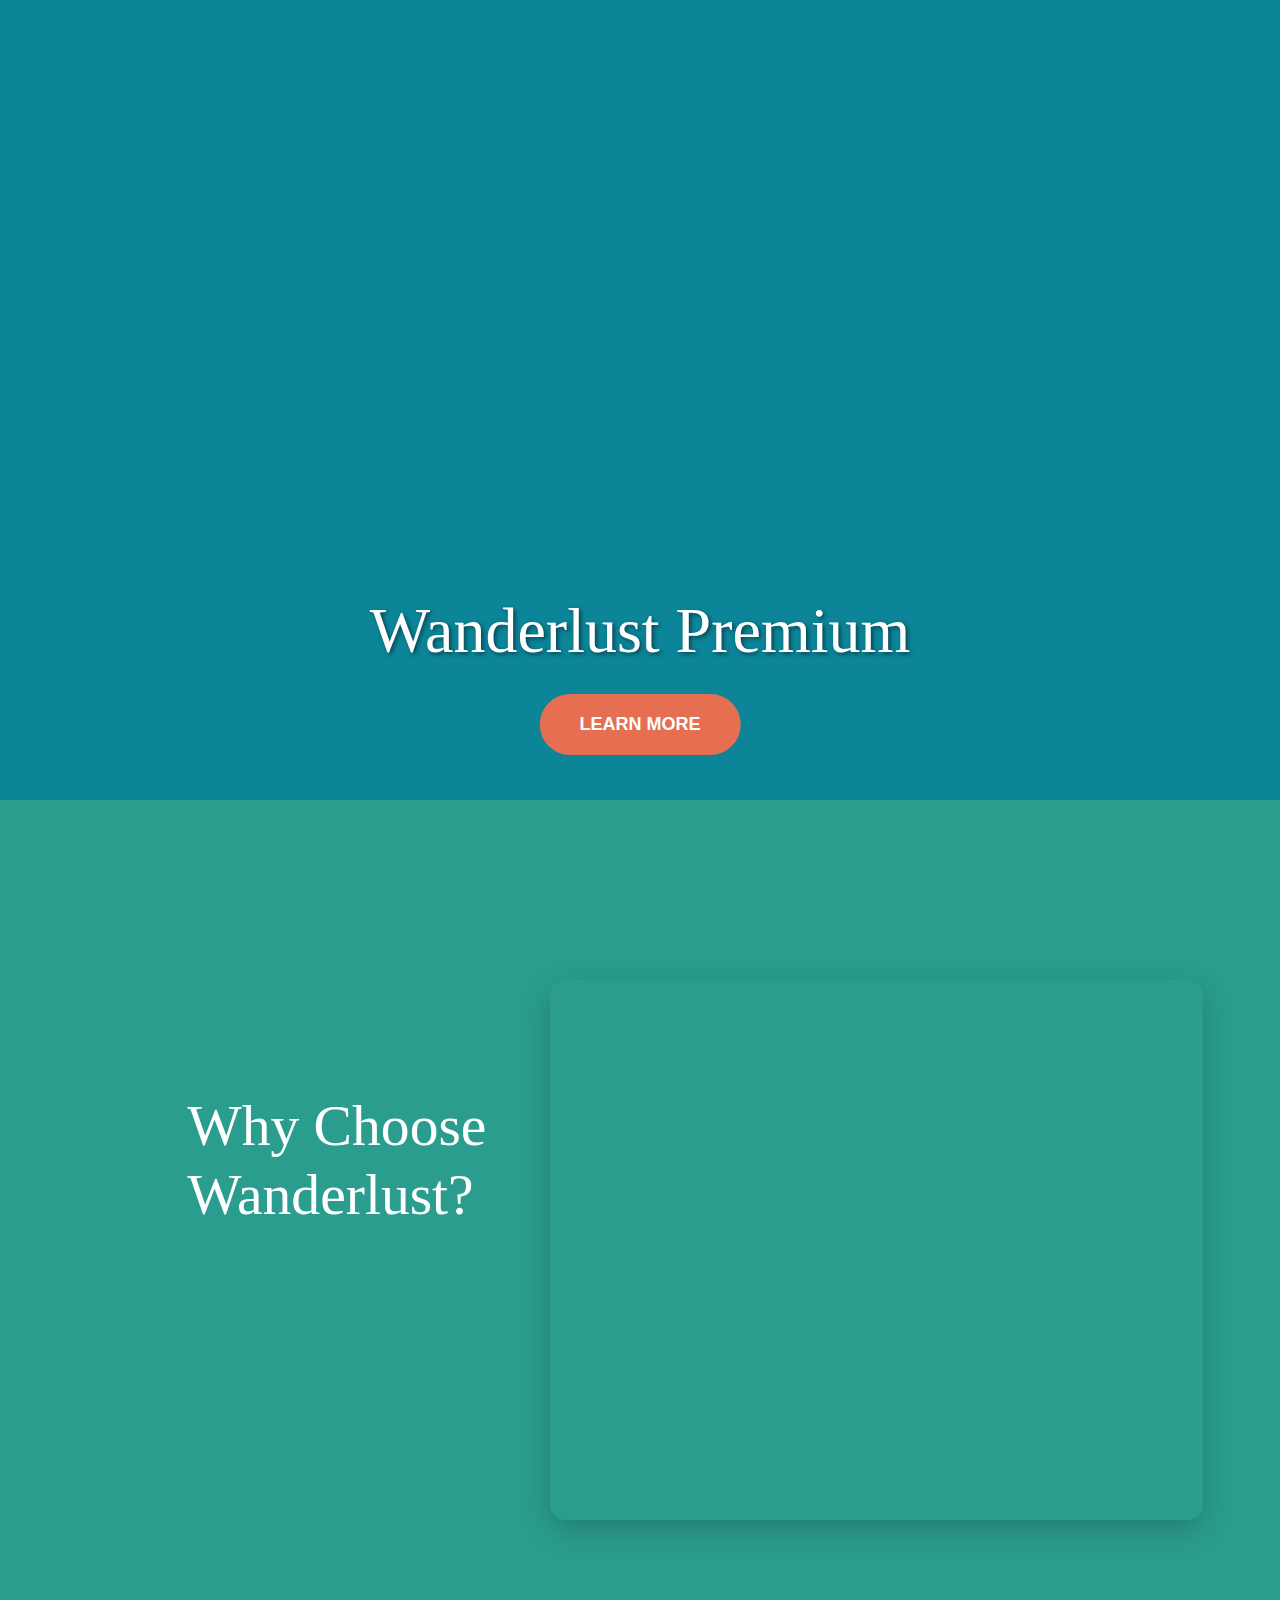
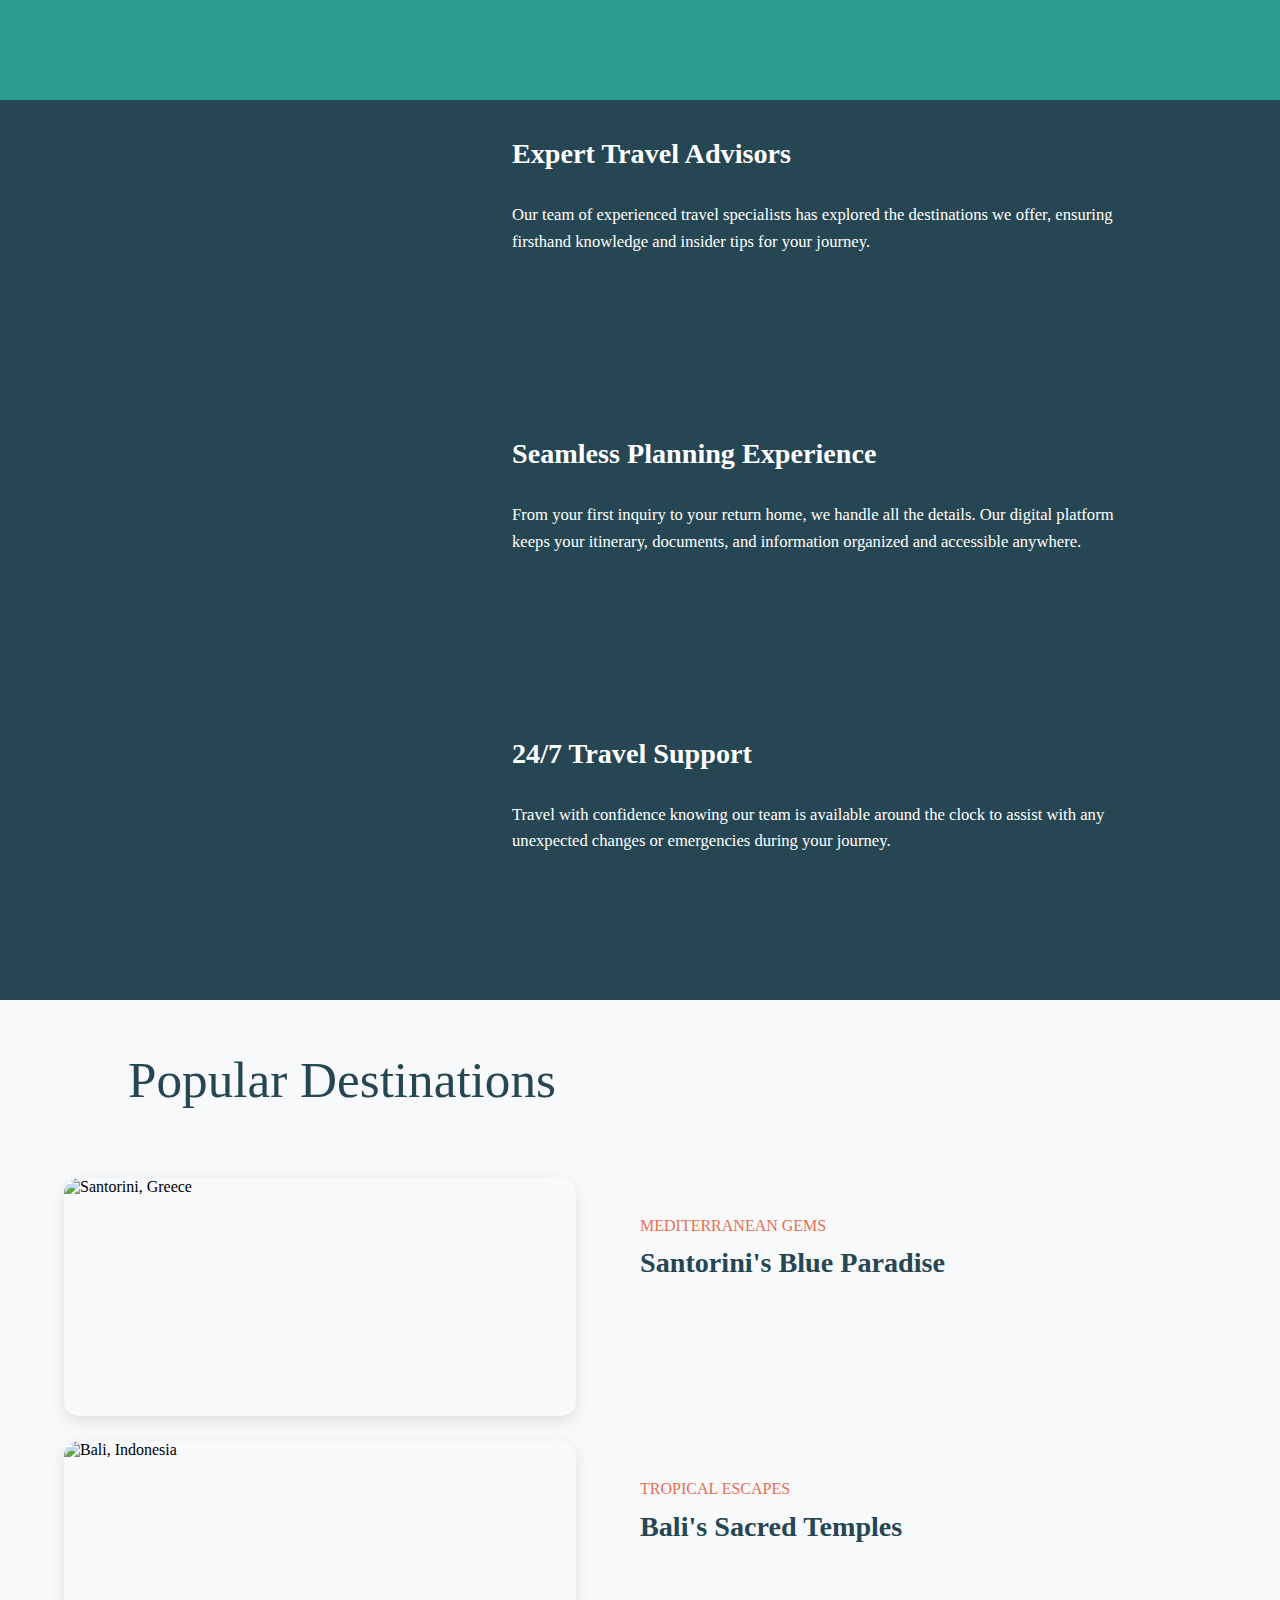
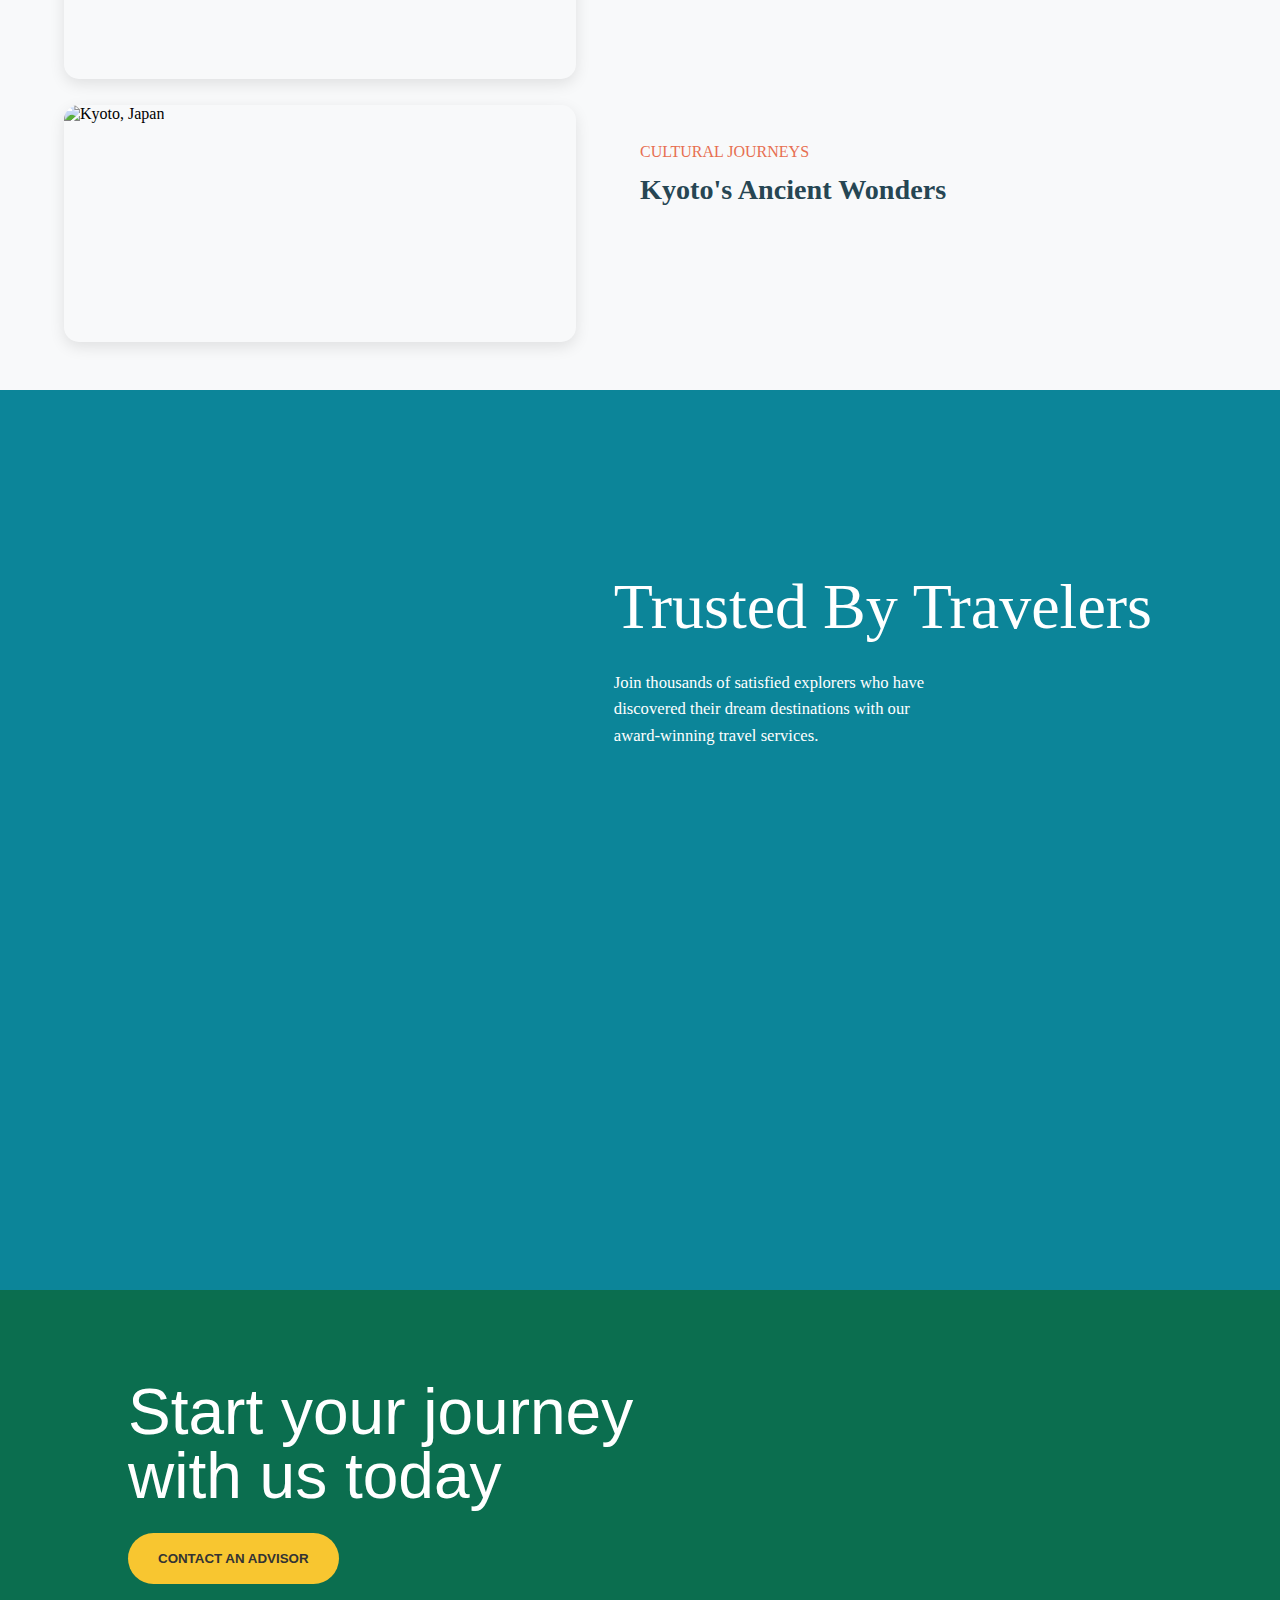
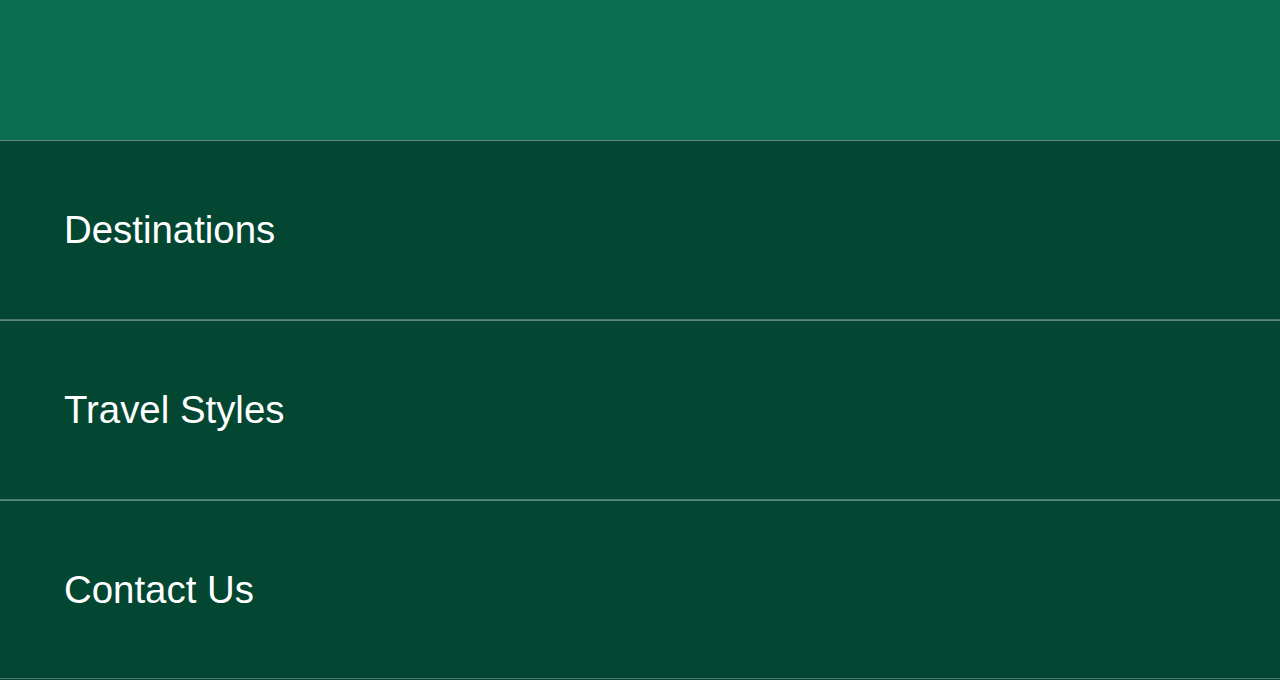
==== commit bf33881c: "Update index.html" ====
--- a/index.html
+++ b/index.html
@@ -10,7 +10,7 @@
 </head>
 <body>
     <div id="main">
-        <div data-scroll data-scroll-speed="-5" id="page1">
+        <div data-scroll data-scroll-speed="-10" id="page1">
             <nav>
                 <img src="./wanderlust-logo.png" alt="Wanderlust Travels Logo">
                 <div id="right-nav">
@@ -25,7 +25,7 @@
                     <button>EXPLORE DESTINATIONS</button>
                 </div>
             </div>
-            <video src="https://assets.mixkit.co/videos/preview/mixkit-aerial-view-of-city-traffic-at-sunset-9581-large.mp4" autoplay loop muted></video>
+            <video src="https://videos.pexels.com/video-files/2257010/2257010-uhd_3840_2160_24fps.mp4" autoplay loop muted></video>
         </div>
         <div id="page2">
             <h2>PERSONALIZED TRAVEL EXPERIENCES FOR EVERY EXPLORER</h2>
@@ -57,7 +57,7 @@
                 <h1>Wanderlust Premium</h1>
                 <button>LEARN MORE</button>
             </div>
-            <video src="https://assets.mixkit.co/videos/preview/mixkit-traveling-on-the-road-with-a-view-of-the-sunset-32809-large.mp4" autoplay loop muted></video>
+            <video src="https://videos.pexels.com/video-files/1448735/1448735-uhd_4096_2160_24fps.mp4" autoplay loop muted></video>
         </div>
         <div id="page9">
             <div class="left9">
--- a/style.css
+++ b/style.css
@@ -136,18 +136,18 @@
     background-color: #2a9d8f; /* Teal color for travel */
   }
   
-  #page2 > h2 {
+  #page2>h2{
     margin-bottom: 3vw;
-    font-weight: 400;
-  }
-  
-  #page2 > h1 {
-    font-weight: 300;
-    line-height: 1.4;
+    font-weight: 100;
+}
+#page2>h1{
+    font-weight: 100;
+    line-height: 1.3;
     width: 90%;
     font-size: 4vw;
-    color: rgba(255, 255, 255, 0.85);
-  }
+    color: #dadada69;
+}
+
   
   #page3 {
     position: relative;
@@ -650,4 +650,4 @@
     background-color: #f8c630;
     color: #034732;
     transform: translateY(-3px);
-}+}
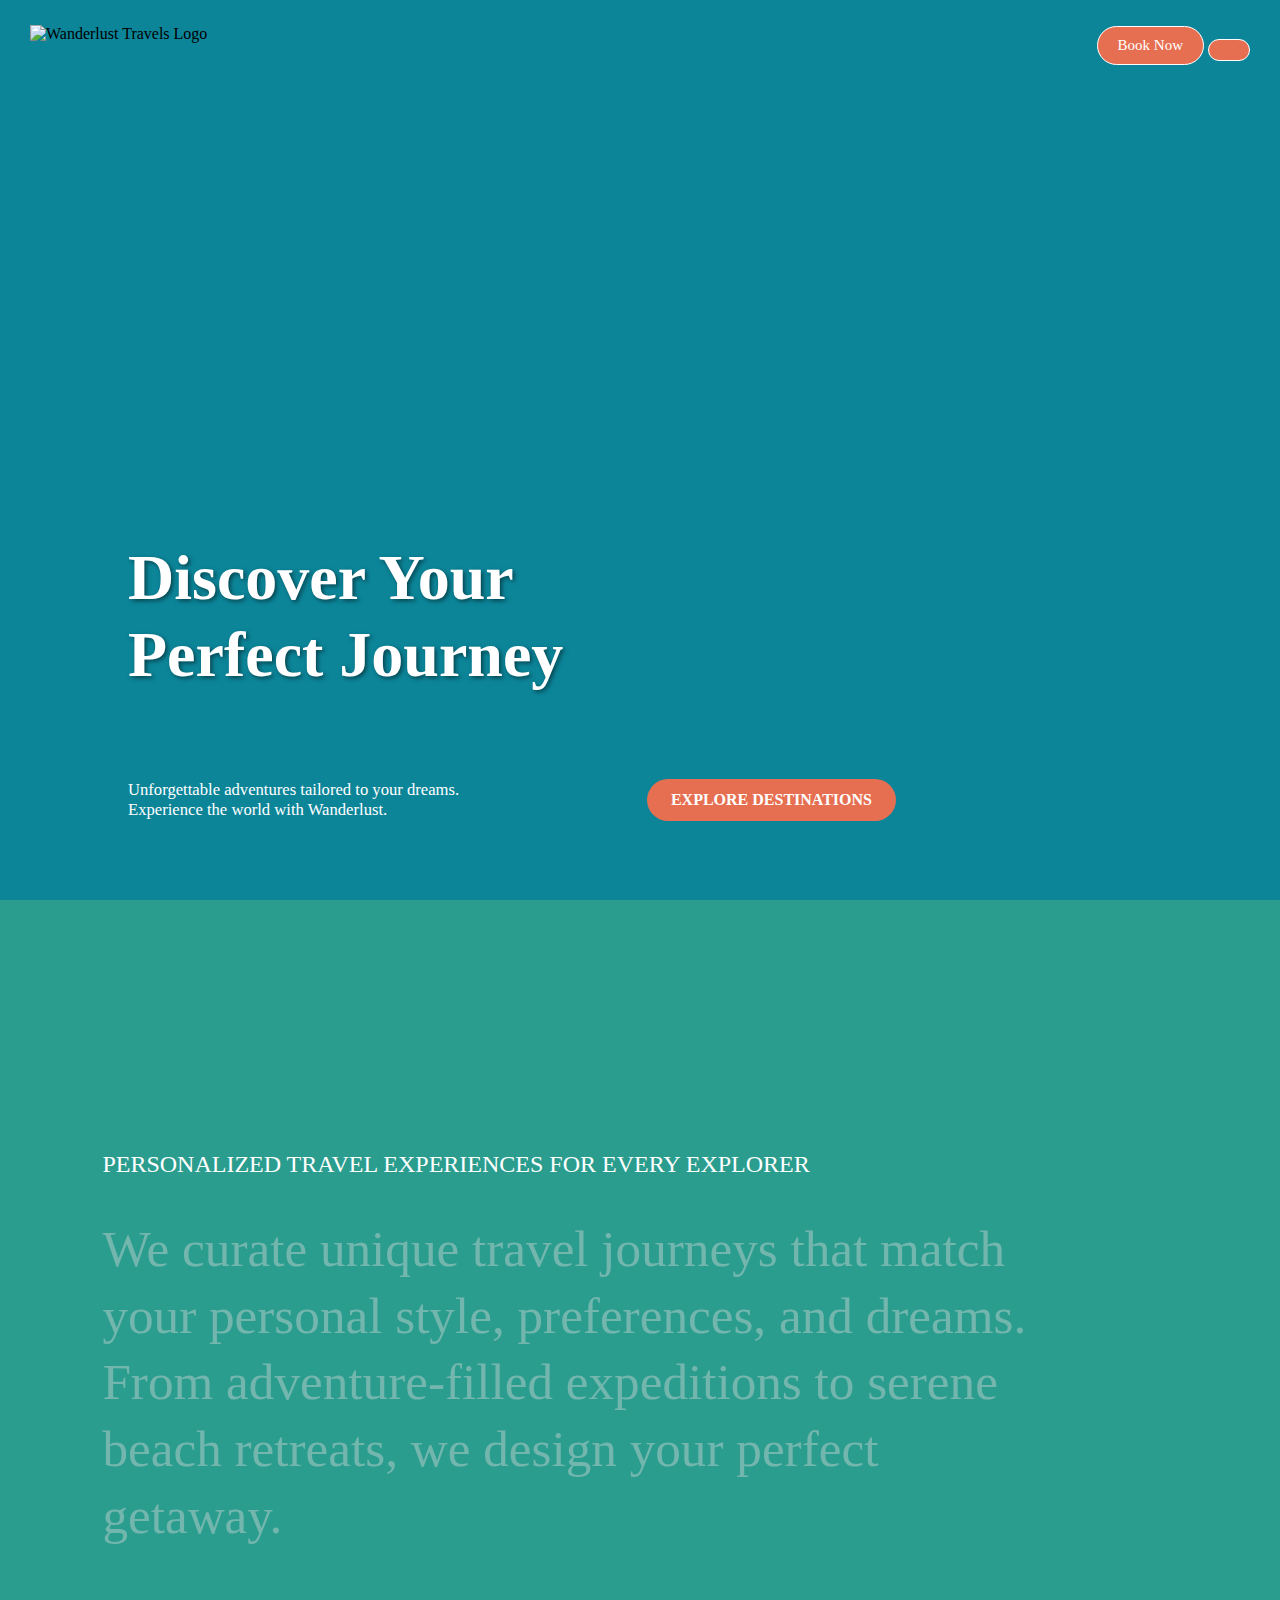
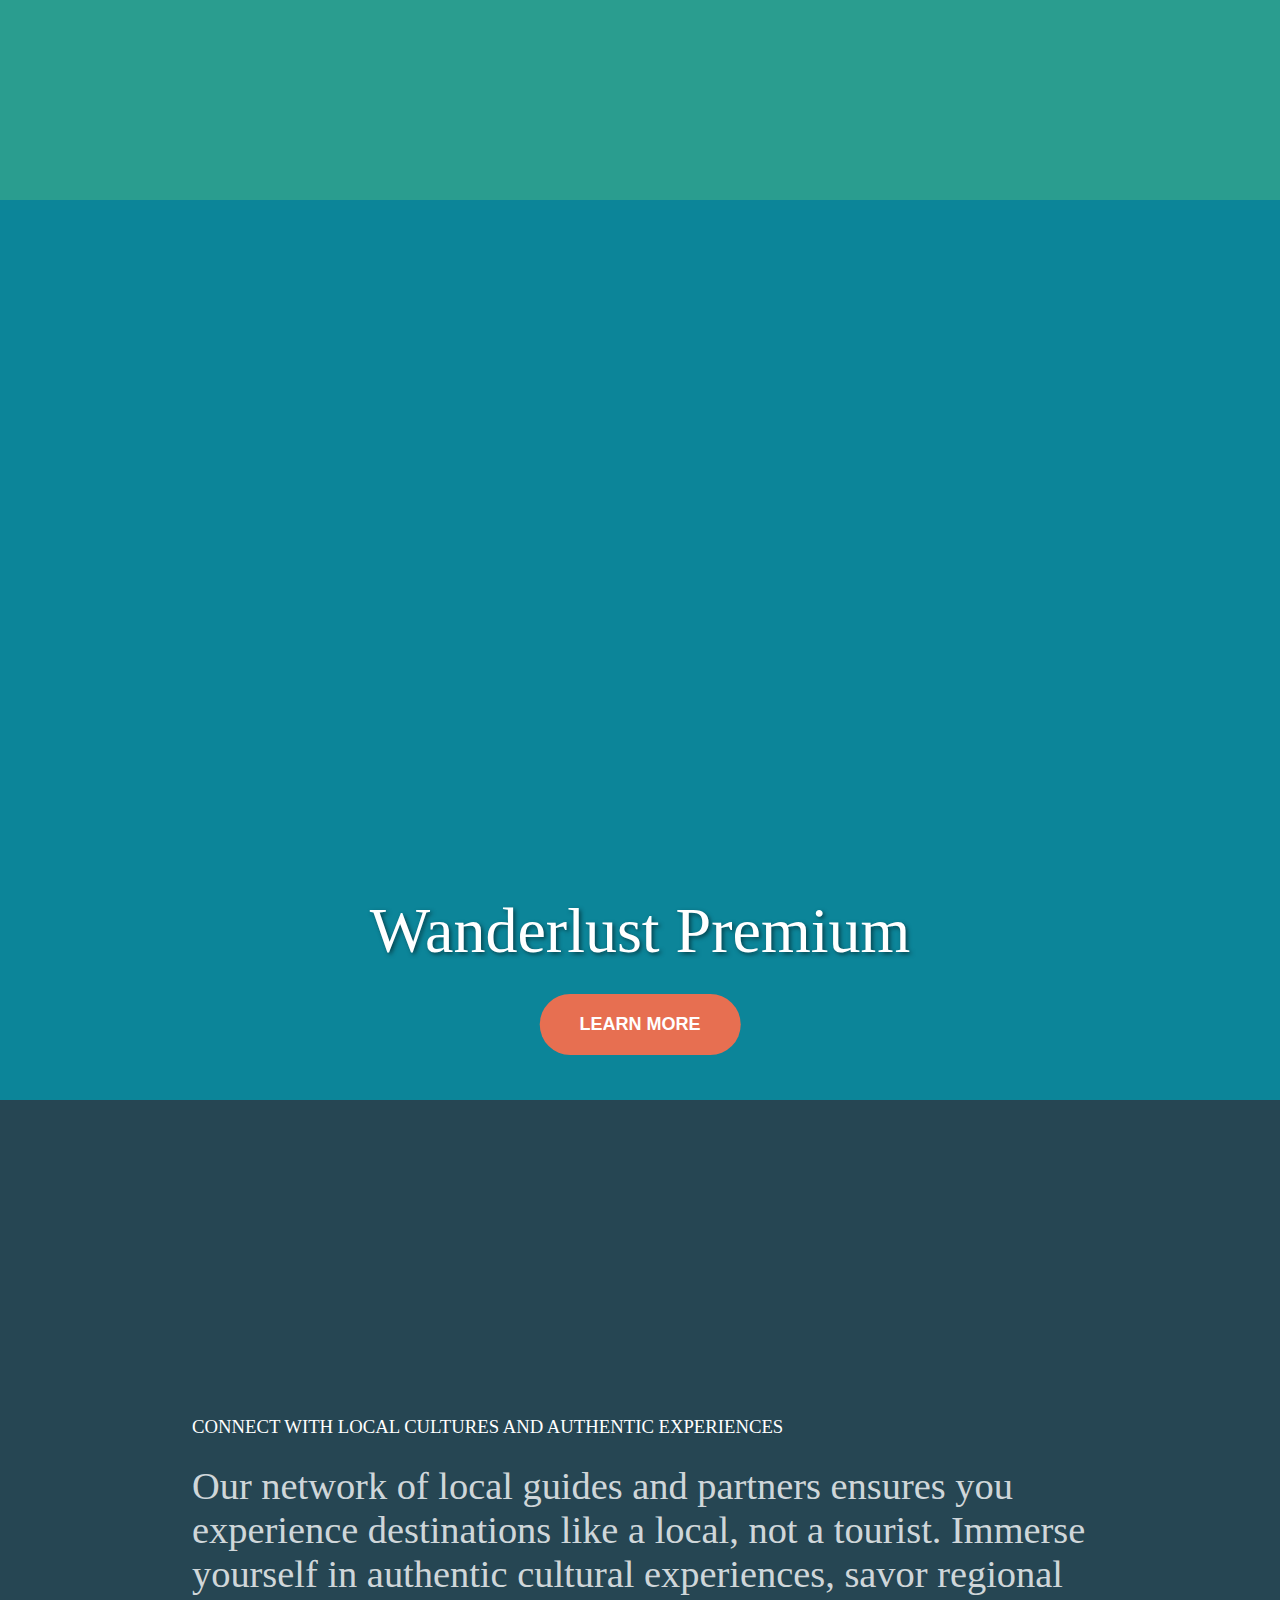
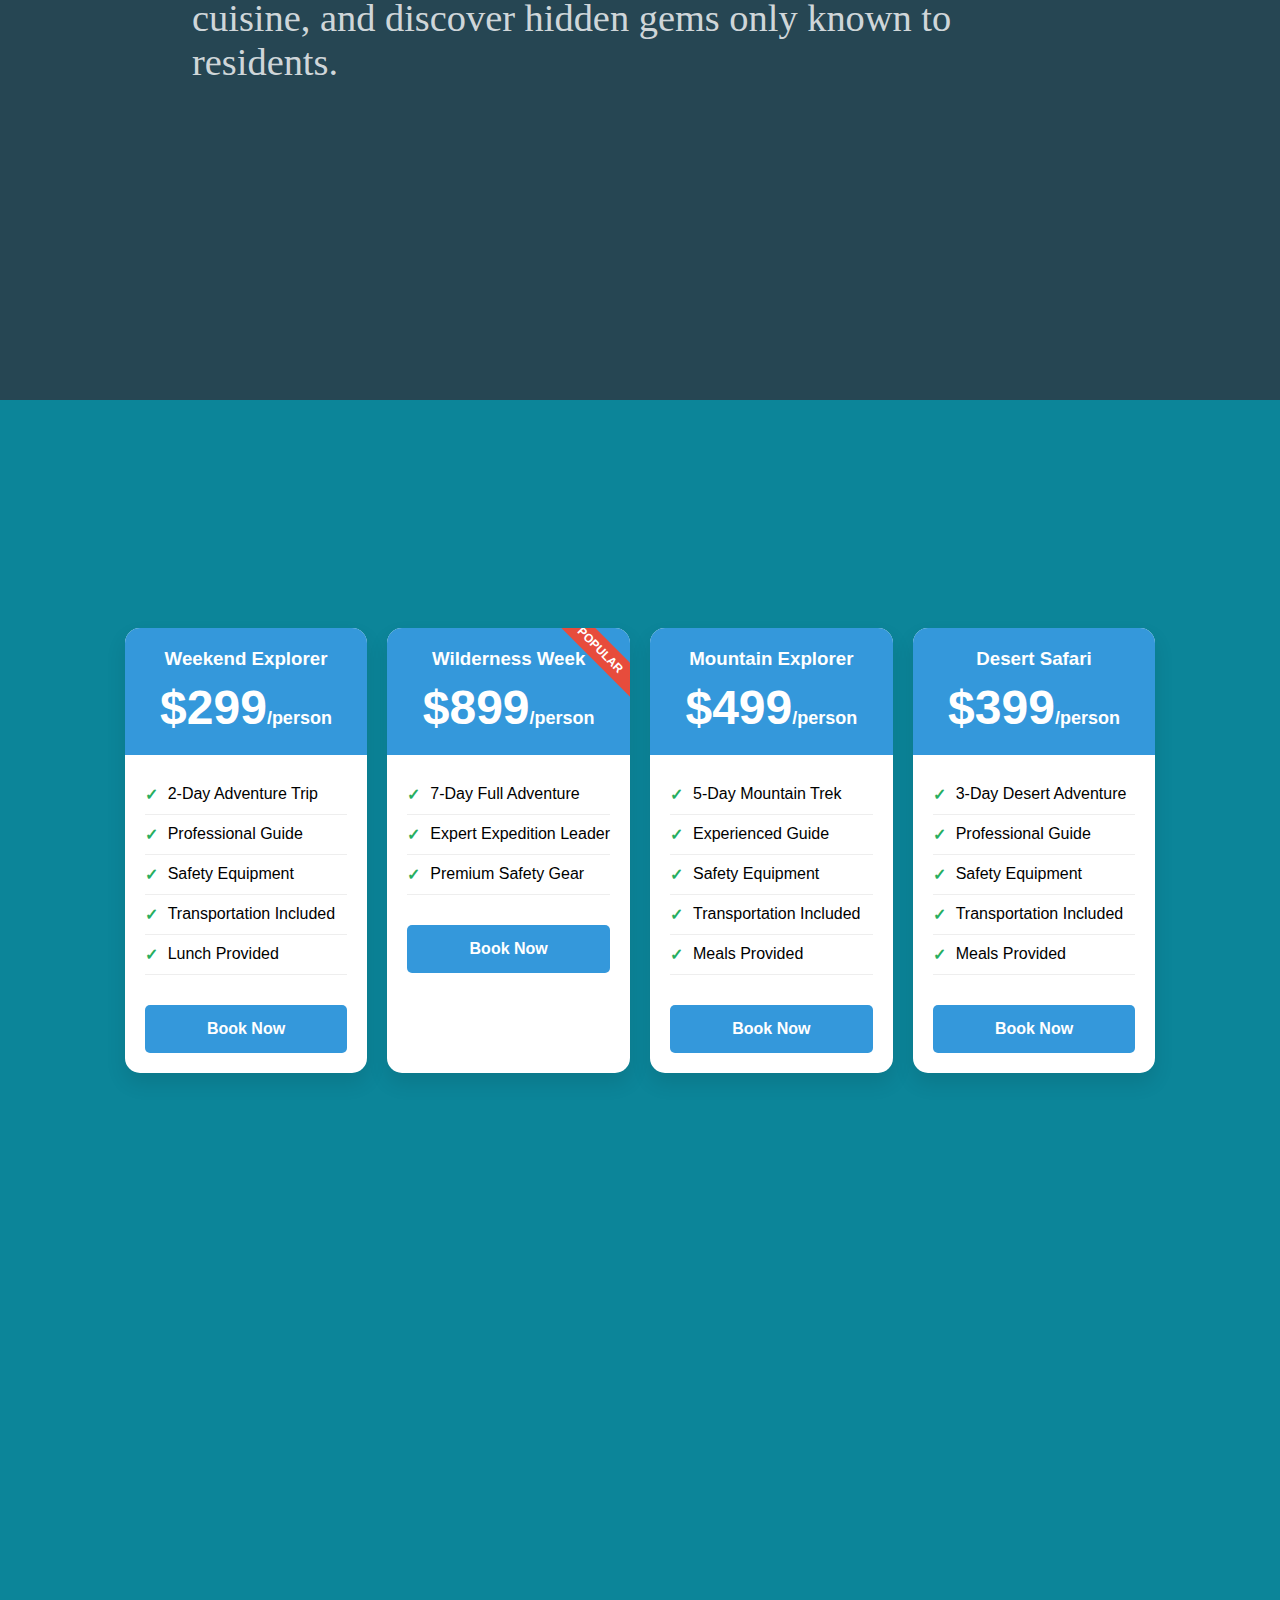
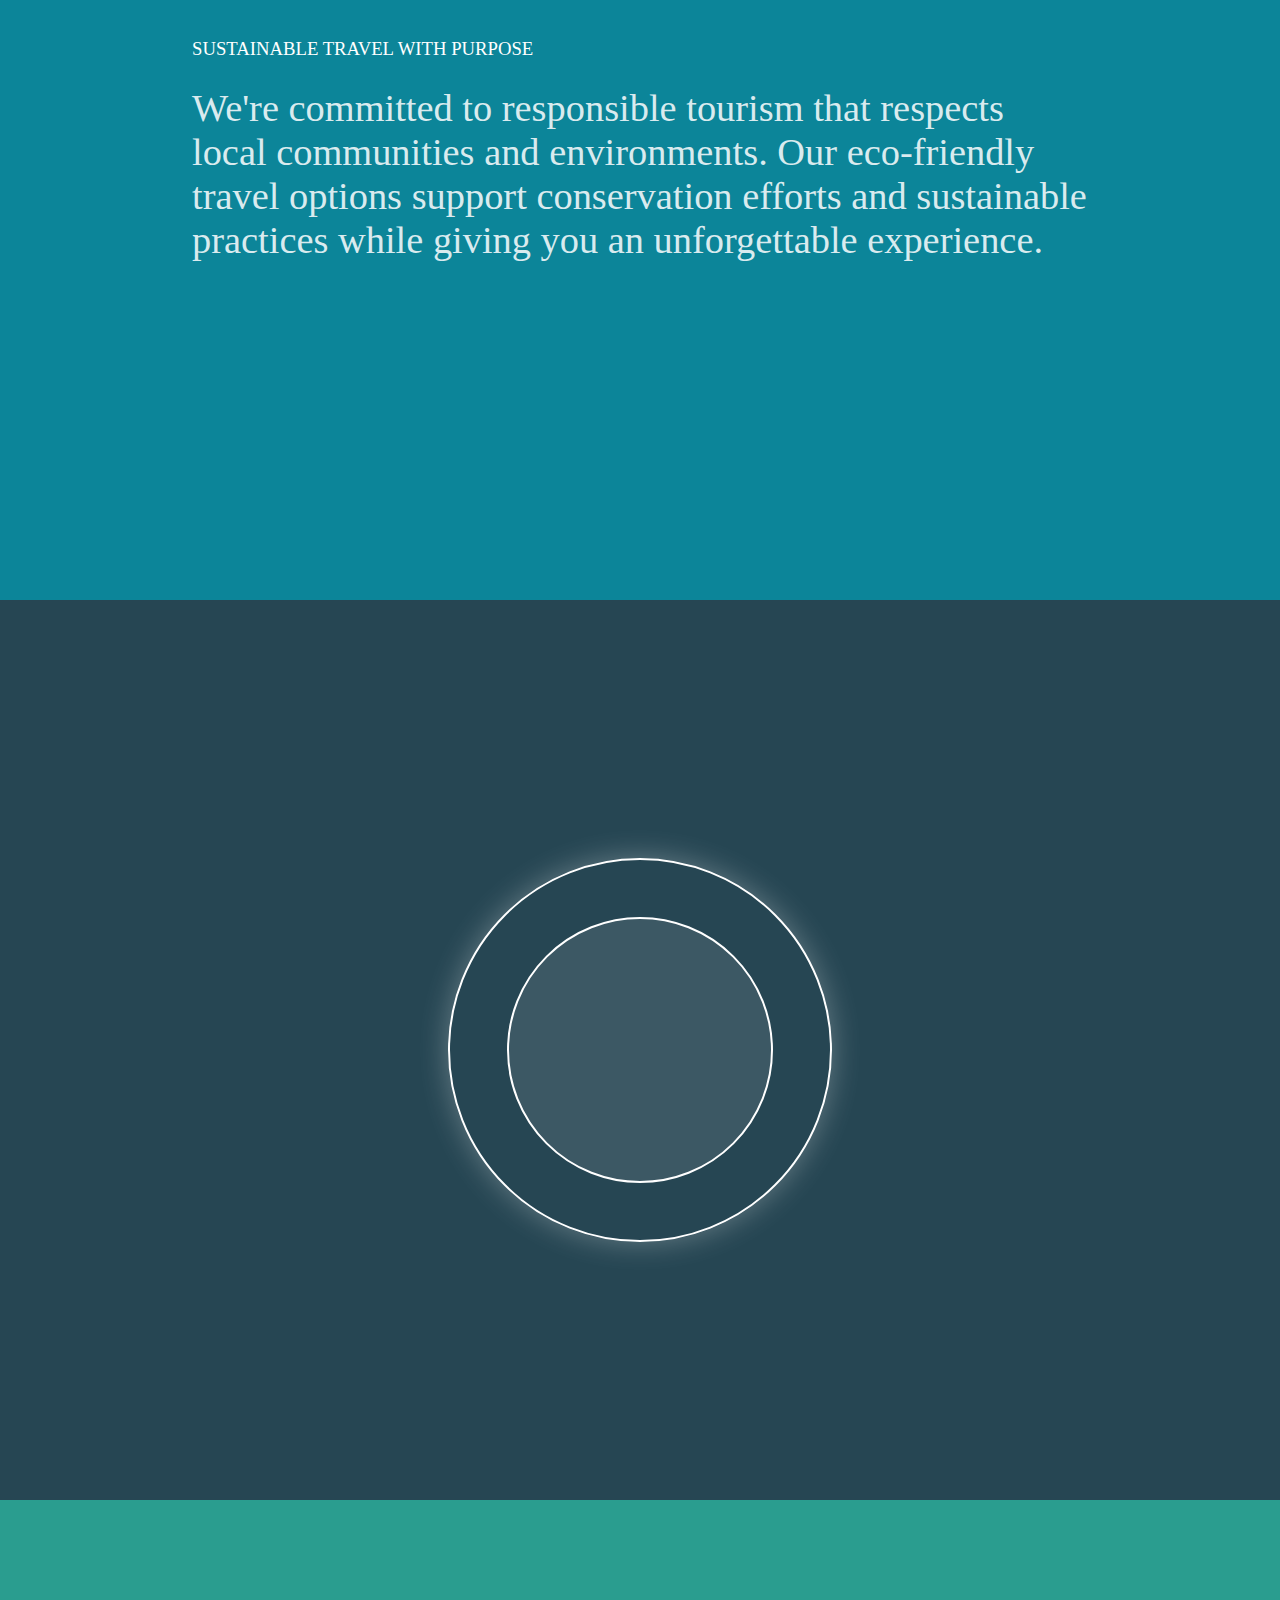
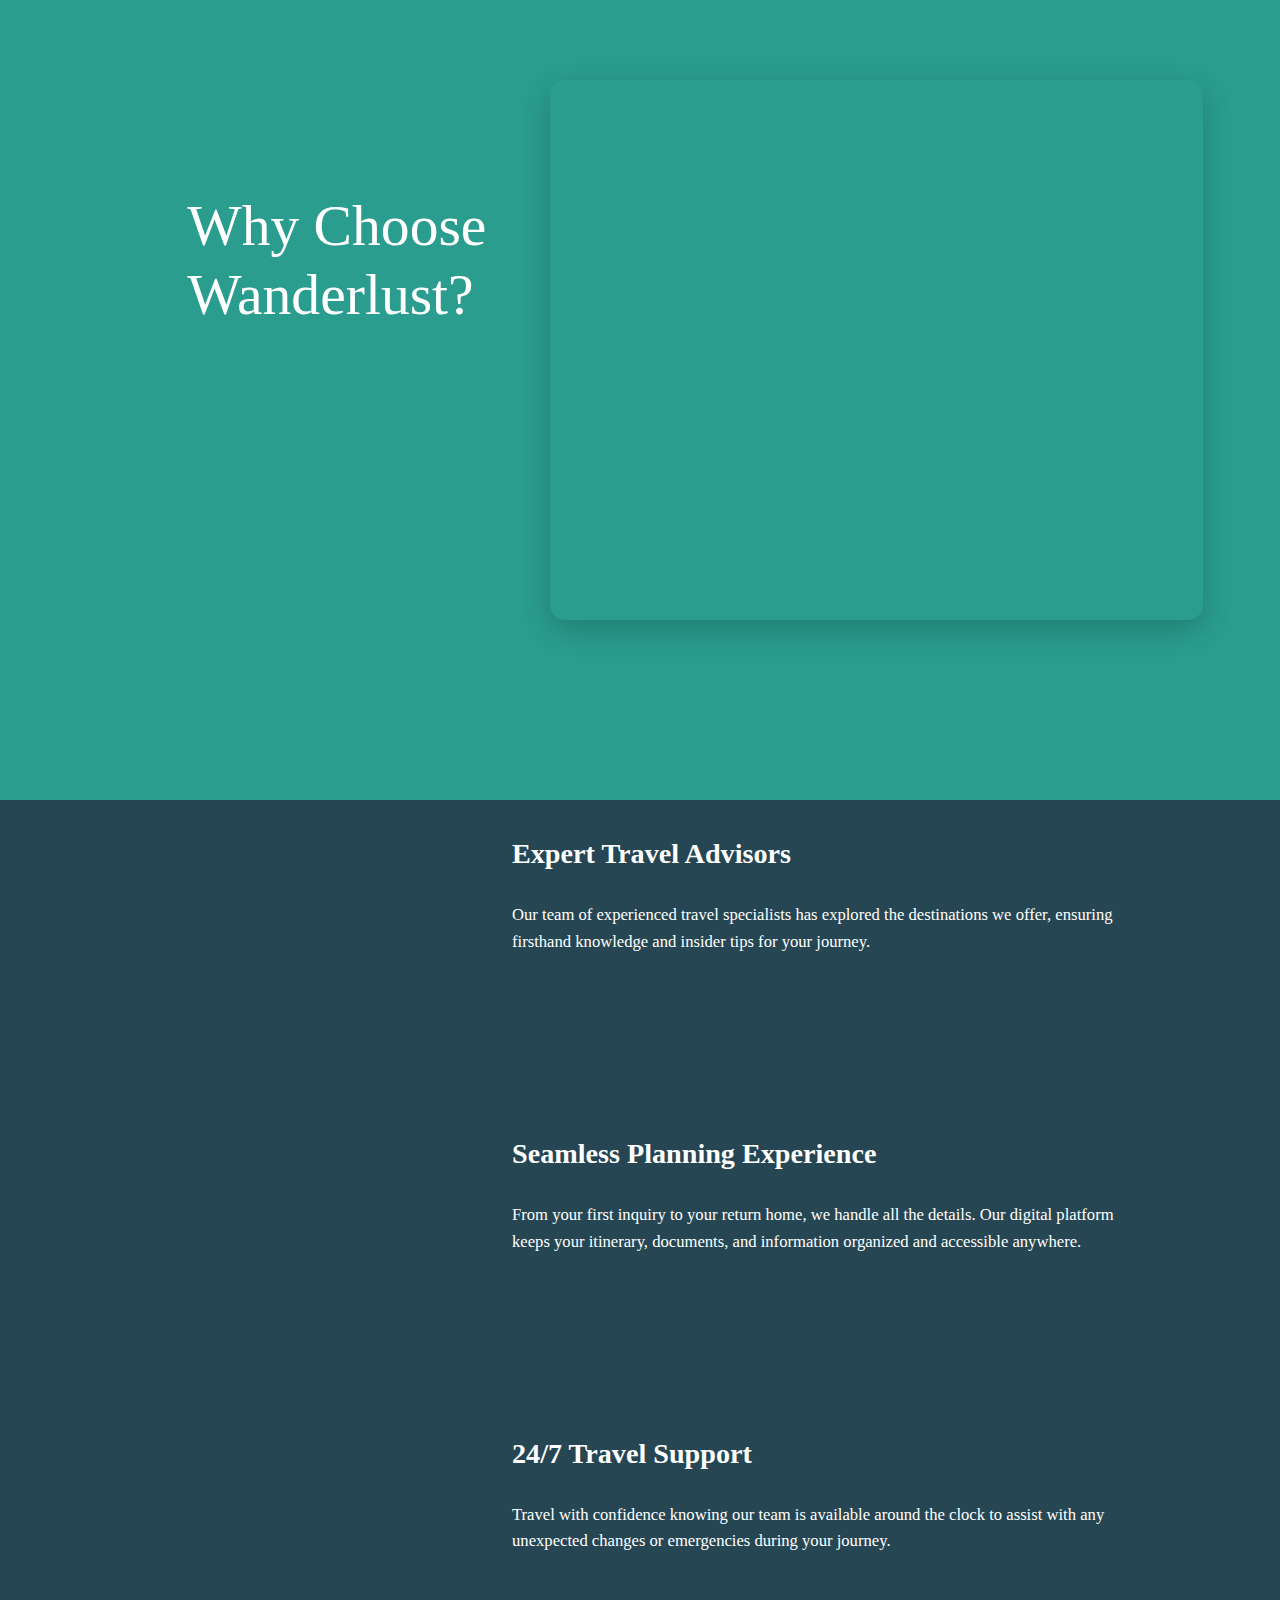
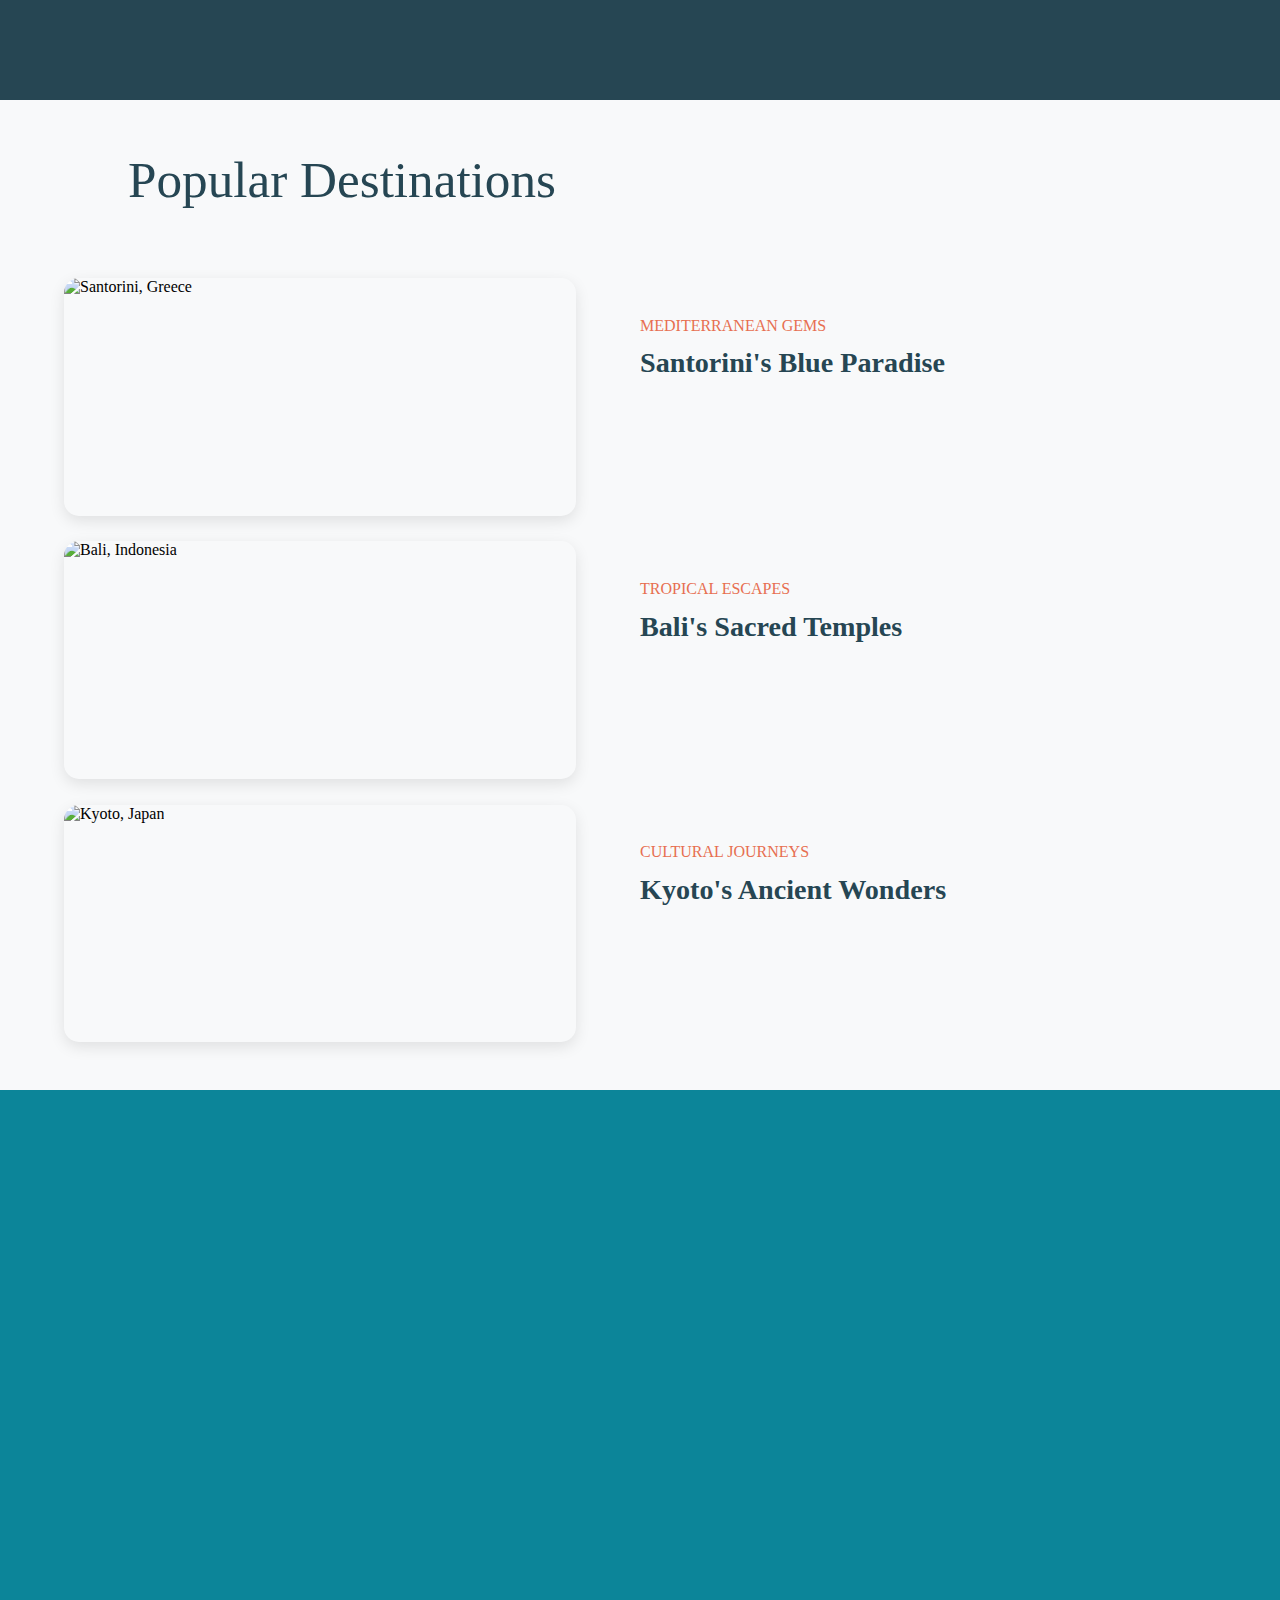
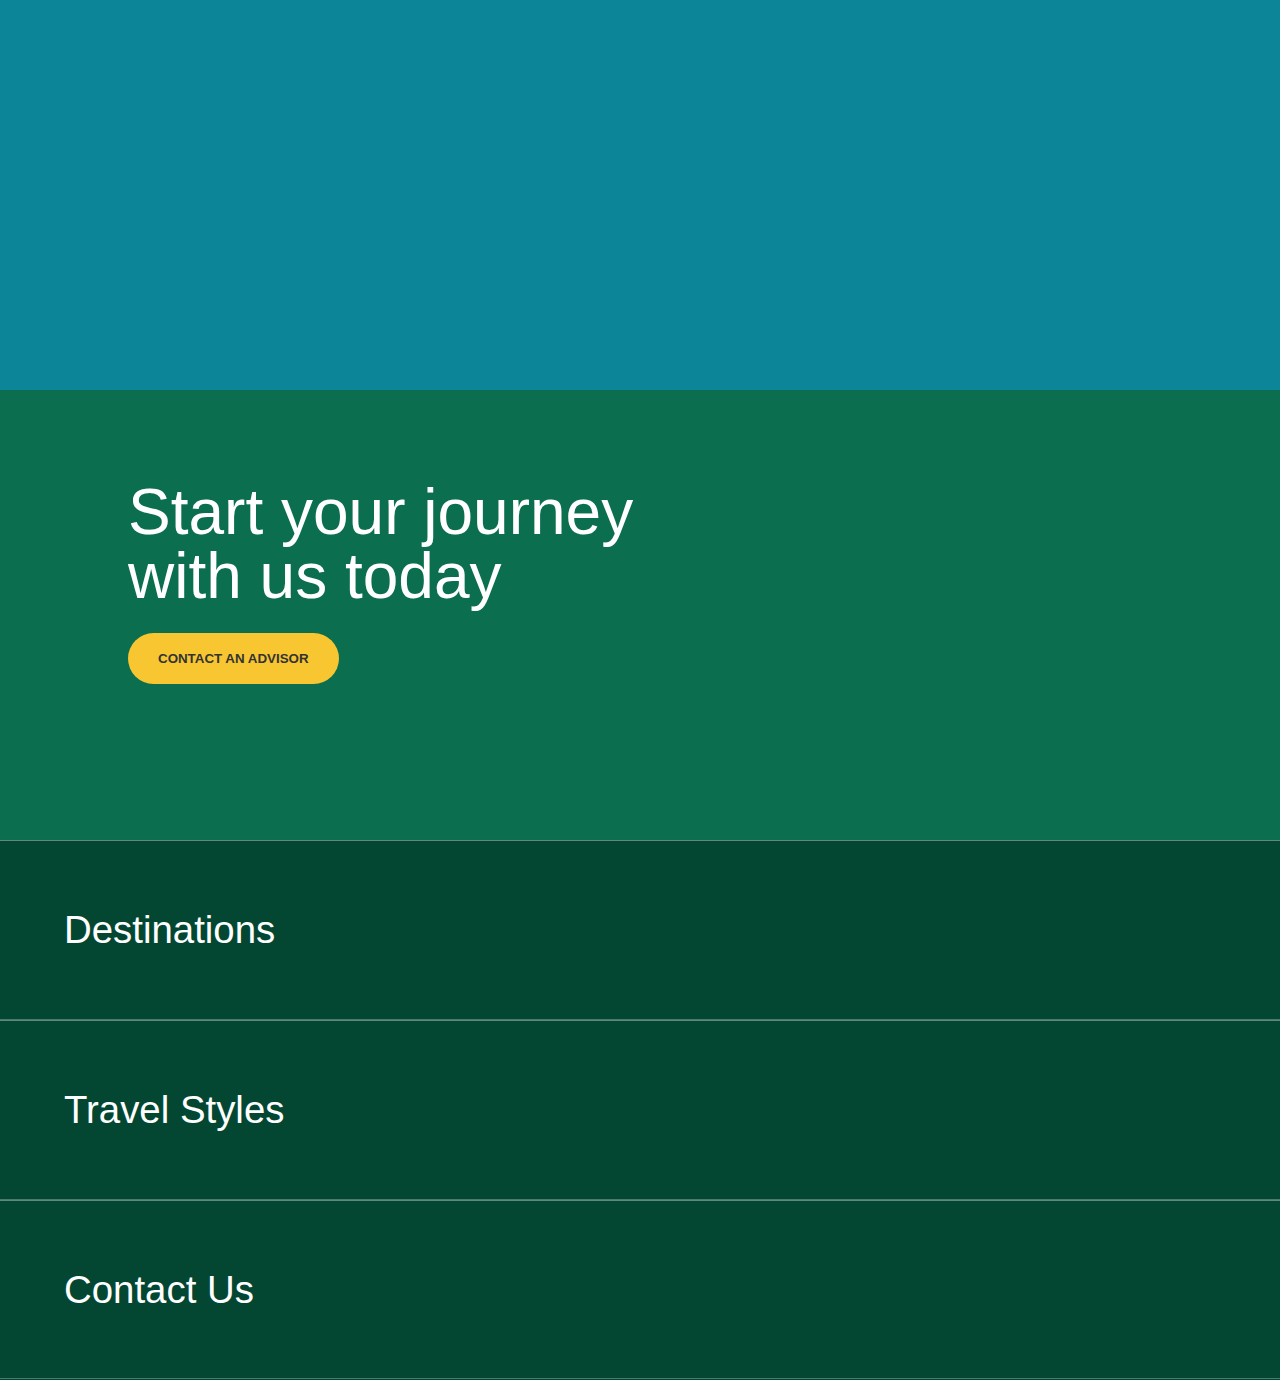
==== commit e466d329: "Rename travel.html to index.html" ====
--- a/index.html
+++ b/index.html
@@ -9,10 +9,14 @@
     <link rel="stylesheet" href="https://cdn.jsdelivr.net/npm/locomotive-scroll@3.5.4/dist/locomotive-scroll.css">
 </head>
 <body>
+    <div id="app">
+        <div id="hero">
+        </div>
+      </div>
     <div id="main">
         <div data-scroll data-scroll-speed="-10" id="page1">
             <nav>
-                <img src="./wanderlust-logo.png" alt="Wanderlust Travels Logo">
+                <img src="/Users/abhinand/Vs code /travel agency/Preview-removebg-preview.png" alt="Wanderlust Travels Logo">
                 <div id="right-nav">
                     <button>Book Now</button>
                     <button><i class="ri-menu-fill"></i></button>
@@ -32,26 +36,6 @@
             <h1>We curate unique travel journeys that match your personal style, preferences, and dreams. From adventure-filled expeditions to serene beach retreats, we design your perfect getaway.
             </h1>
         </div>
-        <div id="page3">
-            <canvas></canvas>
-        </div>
-        <div id="page4">
-            <h3>CONNECT WITH LOCAL CULTURES AND AUTHENTIC EXPERIENCES</h3>
-            <h1>Our network of local guides and partners ensures you experience destinations like a local, not a tourist. Immerse yourself in authentic cultural experiences, savor regional cuisine, and discover hidden gems only known to residents.</h1>
-        </div>
-        <div id="page5">
-            <canvas></canvas>
-        </div>
-        <div id="page6">
-            <h3>SUSTAINABLE TRAVEL WITH PURPOSE</h3>
-            <h1>We're committed to responsible tourism that respects local communities and environments. Our eco-friendly travel options support conservation efforts and sustainable practices while giving you an unforgettable experience.</h1>
-        </div>
-        <div id="page7">
-            <div class="page7-cir">
-                <div class="page7-cir-inner"></div>
-            </div>
-            <canvas></canvas>
-        </div>
         <div id="page8">
             <div class="page8-bottom">
                 <h1>Wanderlust Premium</h1>
@@ -59,6 +43,96 @@
             </div>
             <video src="https://videos.pexels.com/video-files/1448735/1448735-uhd_4096_2160_24fps.mp4" autoplay loop muted></video>
         </div>
+        <div id="page4">
+            <h3>CONNECT WITH LOCAL CULTURES AND AUTHENTIC EXPERIENCES</h3>
+            <h1>Our network of local guides and partners ensures you experience destinations like a local, not a tourist. Immerse yourself in authentic cultural experiences, savor regional cuisine, and discover hidden gems only known to residents.</h1>
+        </div>
+        <div id="page5">
+            <div class="pricing-container">
+                <div class="pricing-grid">
+                    <!-- Basic Adventure Package -->
+                    <div class="pricing-card">
+                        <div class="card-header">
+                            <h3 class="package-name">Weekend Explorer</h3>
+                            <h2 class="price">$299<span>/person</span></h2>
+                        </div>
+                        <div class="card-body">
+                            <ul class="features">
+                                <li>2-Day Adventure Trip</li>
+                                <li>Professional Guide</li>
+                                <li>Safety Equipment</li>
+                                <li>Transportation Included</li>
+                                <li>Lunch Provided</li>
+                            </ul>
+                            <button class="book-now" onclick="showBookingForm('Weekend Explorer')">Book Now</button>
+                        </div>
+                    </div>
+        
+                    <!-- Premium Adventure Package -->
+                    <div class="pricing-card">
+                        <div class="card-header">
+                            <div class="promo-badge">POPULAR</div>
+                            <h3 class="package-name">Wilderness Week</h3>
+                            <h2 class="price">$899<span>/person</span></h2>
+                        </div>
+                        <div class="card-body">
+                            <ul class="features">
+                                <li>7-Day Full Adventure</li>
+                                <li>Expert Expedition Leader</li>
+                                <li>Premium Safety Gear</li>
+                            </ul>
+                            <button class="book-now" onclick="showBookingForm('Wilderness Week')">Book Now</button>
+                        </div>
+                    </div>
+
+                    <!-- Additional Adventure Packages -->
+                    <div class="pricing-card">
+                        <div class="card-header">
+                            <h3 class="package-name">Mountain Explorer</h3>
+                            <h2 class="price">$499<span>/person</span></h2>
+                        </div>
+                        <div class="card-body">
+                            <ul class="features">
+                                <li>5-Day Mountain Trek</li>
+                                <li>Experienced Guide</li>
+                                <li>Safety Equipment</li>
+                                <li>Transportation Included</li>
+                                <li>Meals Provided</li>
+                            </ul>
+                            <button class="book-now" onclick="showBookingForm('Mountain Explorer')">Book Now</button>
+                        </div>
+                    </div>
+
+                    <div class="pricing-card">
+                        <div class="card-header">
+                            <h3 class="package-name">Desert Safari</h3>
+                            <h2 class="price">$399<span>/person</span></h2>
+                        </div>
+                        <div class="card-body">
+                            <ul class="features">
+                                <li>3-Day Desert Adventure</li>
+                                <li>Professional Guide</li>
+                                <li>Safety Equipment</li>
+                                <li>Transportation Included</li>
+                                <li>Meals Provided</li>
+                            </ul>
+                            <button class="book-now" onclick="showBookingForm('Desert Safari')">Book Now</button>
+                        </div>
+                    </div>
+                </div>
+            </div>
+        </div>
+        <div id="page6">
+            <h3>SUSTAINABLE TRAVEL WITH PURPOSE</h3>
+            <h1>We're committed to responsible tourism that respects local communities and environments. Our eco-friendly travel options support conservation efforts and sustainable practices while giving you an unforgettable experience.</h1>
+        </div>
+        <div id="page7">
+            <div class="page7-cir">
+                <div class="page7-cir-inner"></div>
+            </div>
+            <canvas></canvas>
+        </div>
+        
         <div id="page9">
             <div class="left9">
                 <h1>Why Choose <br> Wanderlust?</h1>
@@ -88,7 +162,7 @@
             <h1>Popular Destinations</h1>
             <div class="page11-inner">
                 <div class="left11">
-                    <img src="https://images.unsplash.com/photo-1580074566191-34f33584aedf" alt="Santorini, Greece">
+                    <img src="https://images.unsplash.com/photo-1570077188670-e3a8d69ac5ff?w=900&auto=format&fit=crop&q=60&ixlib=rb-4.0.3&ixid=M3wxMjA3fDB8MHxzZWFyY2h8M3x8c2FudG9yaW5pfGVufDB8fDB8fHww" alt="Santorini, Greece">
                 </div>
                 <div class="right11">
                     <h4>MEDITERRANEAN GEMS</h4>
@@ -115,10 +189,7 @@
             </div>
         </div>
         <div id="page12">
-            <div class="page12-inner">
-                <h1>Trusted By Travelers</h1>
-                <p>Join thousands of satisfied explorers who have <br> discovered their dream destinations with our <br> award-winning travel services.</p>
-            </div>
+            
         </div>
         <div id="page13">
             <h1>Start your journey <br> with us today</h1>
@@ -142,10 +213,11 @@
             </div>
         </div>
     </div>
-
+    
     <script src="https://cdn.jsdelivr.net/npm/locomotive-scroll@3.5.4/dist/locomotive-scroll.js"></script>
     <script src="https://cdnjs.cloudflare.com/ajax/libs/gsap/3.12.1/gsap.min.js" integrity="sha512-qF6akR/fsZAB4Co1QDDnUXWnaQseLGXoniuSuSlPQK6+aWhlMZcHzkasCSlnWoe+TJuudlka1/IQ01Dnhgq95g==" crossorigin="anonymous" referrerpolicy="no-referrer"></script>
     <script src="https://cdnjs.cloudflare.com/ajax/libs/gsap/3.12.1/ScrollTrigger.min.js" integrity="sha512-IHDCHrefnBT3vOCsvdkMvJF/MCPz/nBauQLzJkupa4Gn4tYg5a6VGyzIrjo6QAUy3We5HFOZUlkUpP0dkgE60A==" crossorigin="anonymous" referrerpolicy="no-referrer"></script>
     <script src="script.js"></script>
+    
 </body>
 </html>
--- a/style.css
+++ b/style.css
@@ -149,17 +149,6 @@
 }
 
   
-  #page3 {
-    position: relative;
-    height: 100vh;
-    width: 100vw;
-  }
-  
-  #page3 > canvas {
-    max-height: 100vh;
-    max-width: 100vw;
-    position: relative;
-  }
   
   #page4 {
     display: flex;
@@ -194,11 +183,6 @@
     width: 100vw;
   }
   
-  #page5 > canvas {
-    position: relative;
-    max-width: 100vw;
-    max-height: 100vh;
-  }
   
   #page6 {
     display: flex;
@@ -462,6 +446,7 @@
   }
   
   #page12 {
+    
     position: relative;
     height: 100vh;
     width: 100vw;
@@ -471,29 +456,7 @@
     background-position: center;
   }
   
-  .page12-inner {
-    position: absolute;
-    top: 20%;
-    right: 10%;
-    color: #fff;
-    font-family: primary-font;
-  }
-  
-  .page12-inner > h1 {
-    font-size: 5vw;
-    font-weight: 400;
-    font-family: heading-font;
-    margin-bottom: 2vw;
-  }
-  
-  .page12-inner > p {
-    font-size: 1.3vw;
-    line-height: 1.6;
-    max-width: 600px;
-  }
-  
-  
-#page13 {
+  #page13 {
     position: relative;
     height: 50vh;
     width: 100vw;
@@ -501,15 +464,15 @@
     color: #fff;
     font-family: 'Montserrat', sans-serif; /* Changed font family */
     padding: 7vw 10vw;
-}
-
-#page13 > h1 {
+  }
+  
+  #page13 > h1 {
     font-size: 5vw;
     line-height: 1;
     font-weight: 300;
-}
-
-#page13 > button {
+  }
+  
+  #page13 > button {
     padding: 18px 30px;
     border: none;
     background-color: #f8c630; /* Changed to warm yellow */
@@ -518,23 +481,23 @@
     margin-top: 2vw;
     font-weight: 600;
     transition: all 0.3s ease;
-}
-
-#page13 > button:hover {
+  }
+  
+  #page13 > button:hover {
     background-color: #fff;
     transform: translateY(-3px);
     box-shadow: 0 5px 15px rgba(0,0,0,0.2);
-}
-
-/* Page 14 - Footer Destination Categories */
-#page14 {
+  }
+  
+  /* Page 14 - Footer Destination Categories */
+  #page14 {
     position: relative;
     height: 60vh;
     width: 100vw;
     background-color: #034732; /* Darker green for footer */
-}
-
-.page14-inner {
+  }
+  
+  .page14-inner {
     position: relative;
     display: flex;
     align-items: center;
@@ -547,23 +510,23 @@
     border-top: 0.5px solid rgba(255, 255, 255, 0.36);
     border-bottom: 0.5px solid rgba(255, 255, 255, 0.28);
     overflow: hidden;
-}
-
-.page14-inner > i {
+  }
+  
+  .page14-inner > i {
     font-weight: 100;
     font-size: 2.4vw;
     position: relative;
     z-index: 9999;
-}
-
-.page14-inner > h1 {
+  }
+  
+  .page14-inner > h1 {
     font-size: 3vw;
     font-weight: 300;
     position: relative;
     z-index: 9999;
-}
-
-.center14 {
+  }
+  
+  .center14 {
     height: 0%;
     width: 100%;
     background-color: #f8c630; /* Match CTA button color */
@@ -572,19 +535,19 @@
     top: 50%;
     transform: translate(-50%, -50%);
     transition: all ease 0.5s;
-}
-
-.page14-inner:hover .center14 {
-    height: 100%;
-}
-
-.page14-inner:hover h1,
-.page14-inner:hover i {
+  }
+  
+  .page14-inner:hover .center14 {
+    height: 100%;
+  }
+  
+  .page14-inner:hover h1,
+  .page14-inner:hover i {
     color: #034732; /* Text color changes on hover */
-}
-
-/* Additional travel-specific elements */
-.destination-image {
+  }
+  
+  /* Additional travel-specific elements */
+  .destination-image {
     position: absolute;
     right: 0;
     height: 100%;
@@ -592,49 +555,49 @@
     opacity: 0;
     object-fit: cover;
     transition: opacity 0.5s ease;
-}
-
-.page14-inner:hover .destination-image {
+  }
+  
+  .page14-inner:hover .destination-image {
     opacity: 0.2;
-}
-
-/* Newsletter signup in footer */
-.newsletter-signup {
+  }
+  
+  /* Newsletter signup in footer */
+  .newsletter-signup {
     position: absolute;
     bottom: 20px;
     left: 5vw;
     display: flex;
     align-items: center;
     width: 90%;
-}
-
-.newsletter-signup input {
+  }
+  
+  .newsletter-signup input {
     padding: 15px;
     border-radius: 30px 0 0 30px;
     border: none;
     width: 300px;
     font-family: 'Montserrat', sans-serif;
-}
-
-.newsletter-signup button {
+  }
+  
+  .newsletter-signup button {
     padding: 15px 20px;
     background-color: #f8c630;
     color: #034732;
     border: none;
     border-radius: 0 30px 30px 0;
     font-weight: 600;
-}
-
-/* Social media links */
-.social-links {
+  }
+  
+  /* Social media links */
+  .social-links {
     position: absolute;
     bottom: 20px;
     right: 5vw;
     display: flex;
     gap: 15px;
-}
-
-.social-links a {
+  }
+  
+  .social-links a {
     height: 40px;
     width: 40px;
     border-radius: 50%;
@@ -644,10 +607,151 @@
     justify-content: center;
     color: white;
     transition: all 0.3s ease;
-}
-
-.social-links a:hover {
+  }
+  
+  .social-links a:hover {
     background-color: #f8c630;
     color: #034732;
     transform: translateY(-3px);
-}
+  }
+  
+
+
+
+  #app {
+    overflow: hidden;
+    touch-action: pan-up;
+    color: #ffffff;
+    font-family: 'Montserrat', sans-serif;
+    text-align: center;
+    text-shadow: 0 0 5px #ffffff, 0 0 20px #000, 0 0 30px #000;
+  }
+  
+  #app h1 {
+    --fontSize: 60px;
+    --lineHeight: 80px;
+    width: auto;
+    height: calc(2 * var(--lineHeight));
+    line-height: var(--lineHeight);
+    margin: calc(50vh - var(--lineHeight)) auto 0;
+    font-size: var(--fontSize);
+    text-transform: uppercase;
+  }
+  
+  #app a {
+    margin-top: 10px;
+    display: inline-block;
+    text-decoration: none;
+    color: #470101;
+  }
+  
+  #app canvas {
+    display: block;
+    position: fixed;
+    z-index: -1;
+    top: 0;
+  }
+
+
+
+
+
+
+  .pricing-container {
+    display: flex;
+    justify-content: center;
+    align-items: center; /* Center vertically */
+    height: 100vh; /* Full viewport height */
+    font-family: 'Arial', sans-serif;
+}
+
+.pricing-grid {
+    display: grid;
+    grid-template-columns: repeat(4, 1fr); /* Four columns layout */
+    gap: 20px;
+}
+
+.pricing-card {
+    width: 100%;
+    border-radius: 15px;
+    overflow: hidden;
+    box-shadow: 0 10px 20px rgba(0,0,0,0.1);
+    transition: transform 0.3s, box-shadow 0.3s;
+    background-color: #fff;
+}
+
+.pricing-card:hover {
+    transform: translateY(-10px);
+    box-shadow: 0 15px 30px rgba(0,0,0,0.2);
+}
+
+.card-header {
+    background-color: #3498db;
+    color: white;
+    padding: 20px;
+    text-align: center;
+    position: relative;
+}
+
+.price {
+    font-size: 48px;
+    margin: 10px 0 0;
+}
+
+.price span {
+    font-size: 18px;
+}
+
+.card-body {
+    padding: 20px;
+}
+
+.features {
+    list-style: none;
+    padding: 0;
+    margin: 0 0 30px;
+}
+
+.features li {
+    padding: 10px 0;
+    border-bottom: 1px solid #eee;
+    display: flex;
+    align-items: center;
+}
+
+.features li::before {
+    content: '✓';
+    color: #27ae60;
+    margin-right: 10px;
+    font-weight: bold;
+}
+
+.book-now {
+    display: block;
+    width: 100%;
+    padding: 15px;
+    background-color: #3498db;
+    color: white;
+    border: none;
+    border-radius: 5px;
+    font-size: 16px;
+    font-weight: bold;
+    cursor: pointer;
+    transition: background-color 0.3s;
+}
+
+.book-now:hover {
+    background-color: #2980b9;
+}
+
+.promo-badge {
+    position: absolute;
+    top: 10px;
+    right: -30px;
+    background-color: #e74c3c;
+    color: white;
+    padding: 5px 30px;
+    transform: rotate(45deg);
+    font-size: 12px;
+    font-weight: bold;
+}
